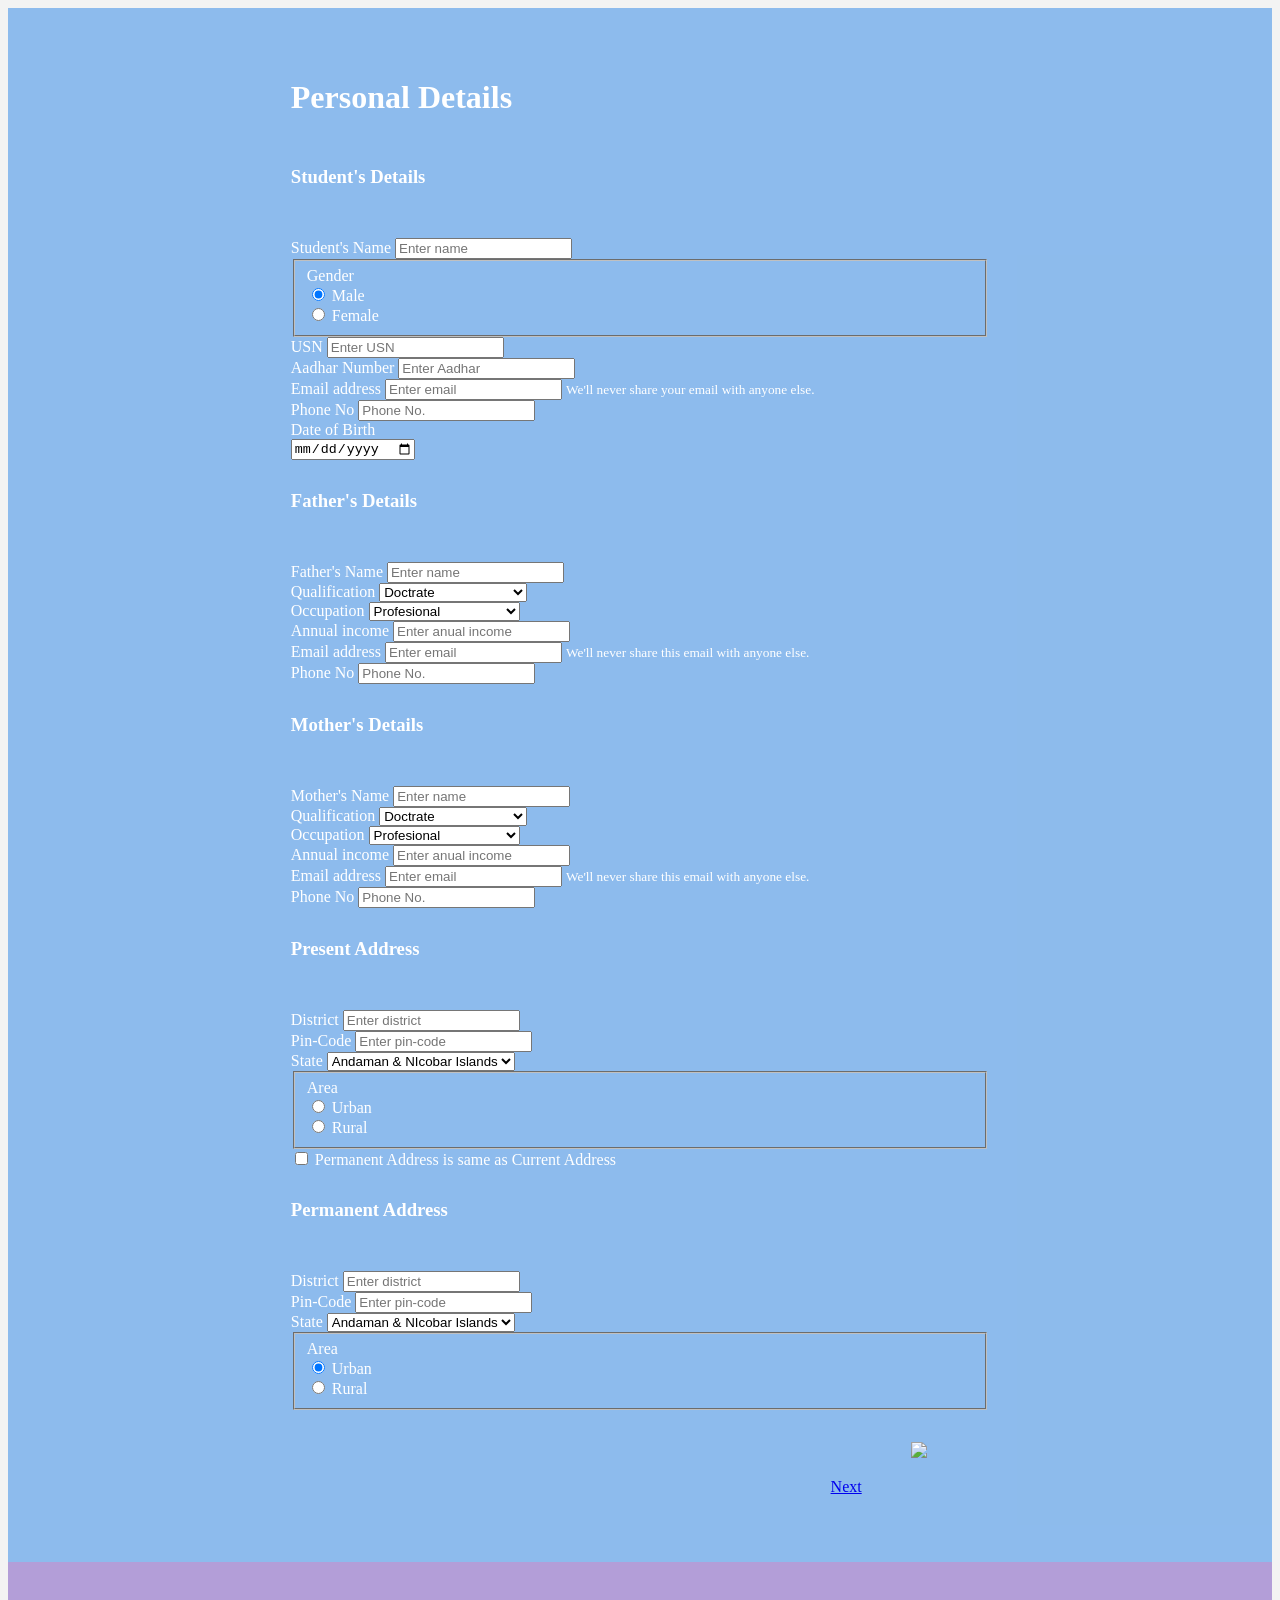
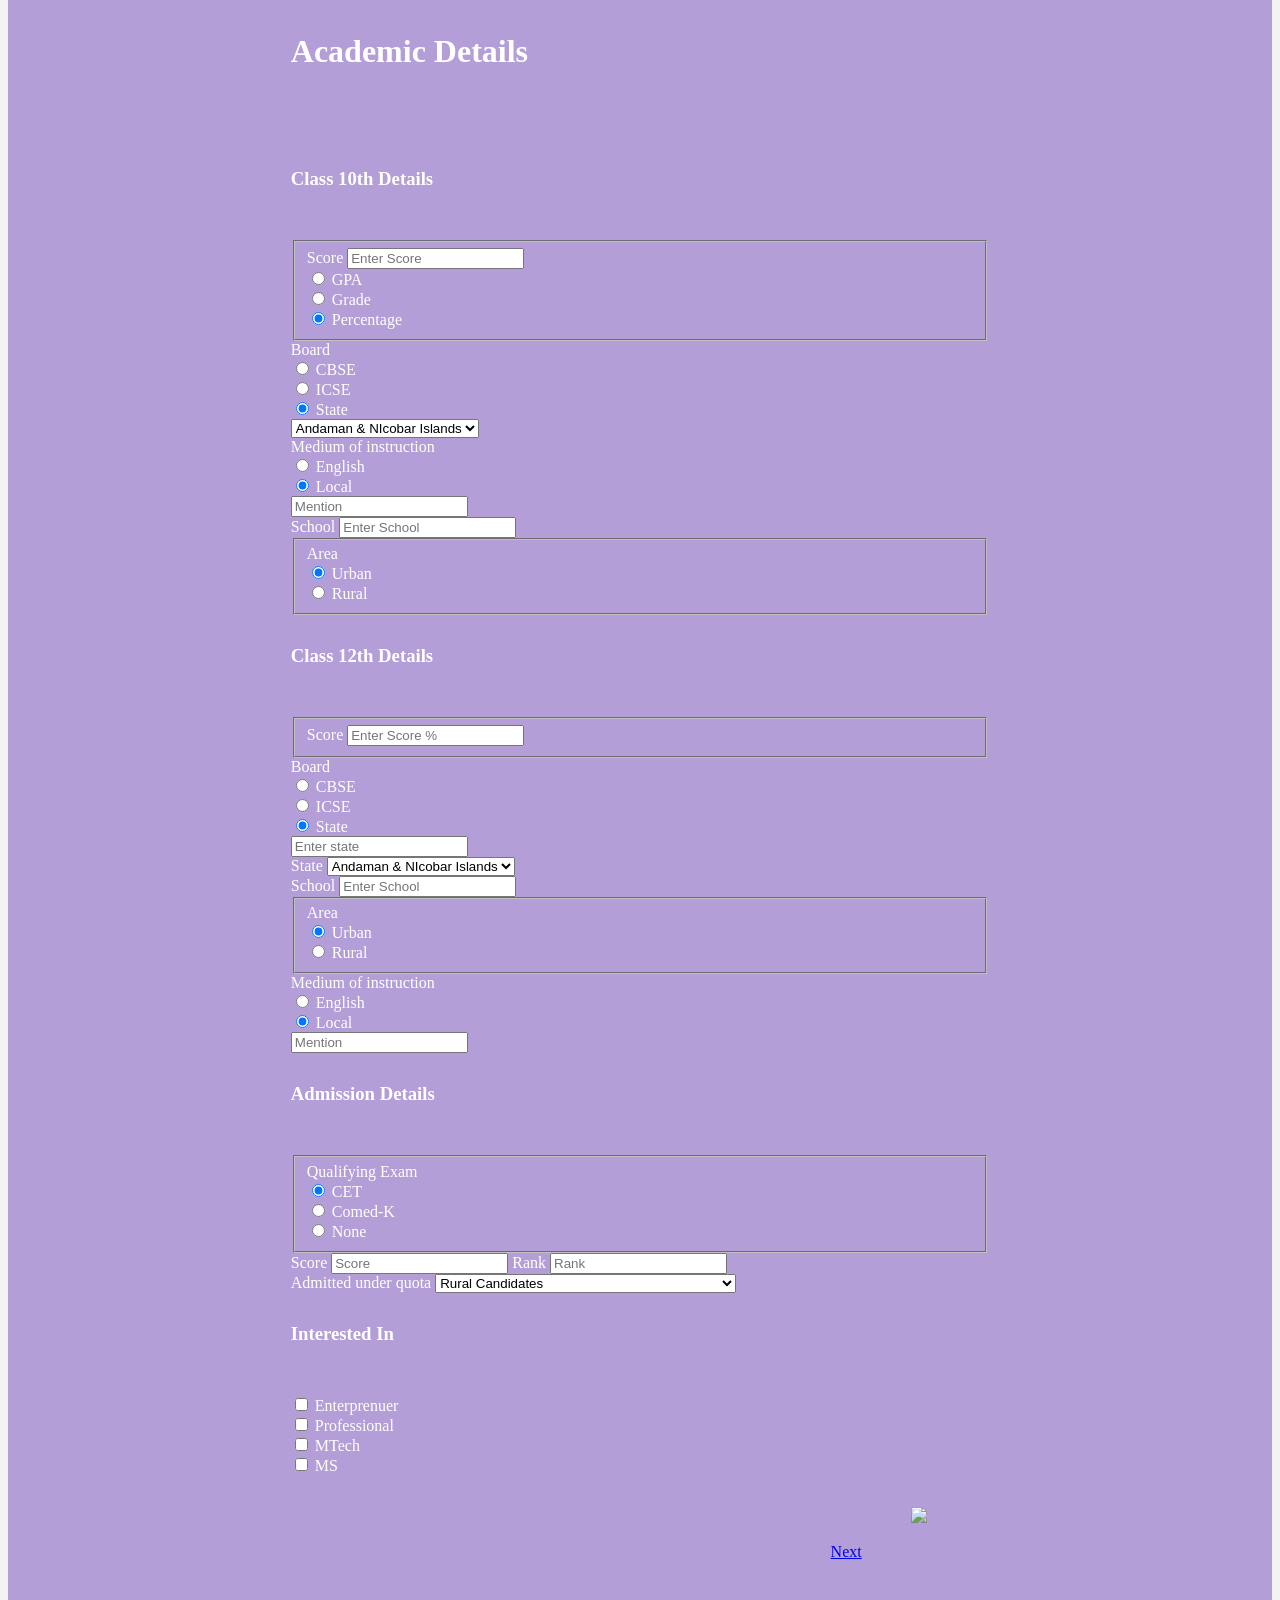
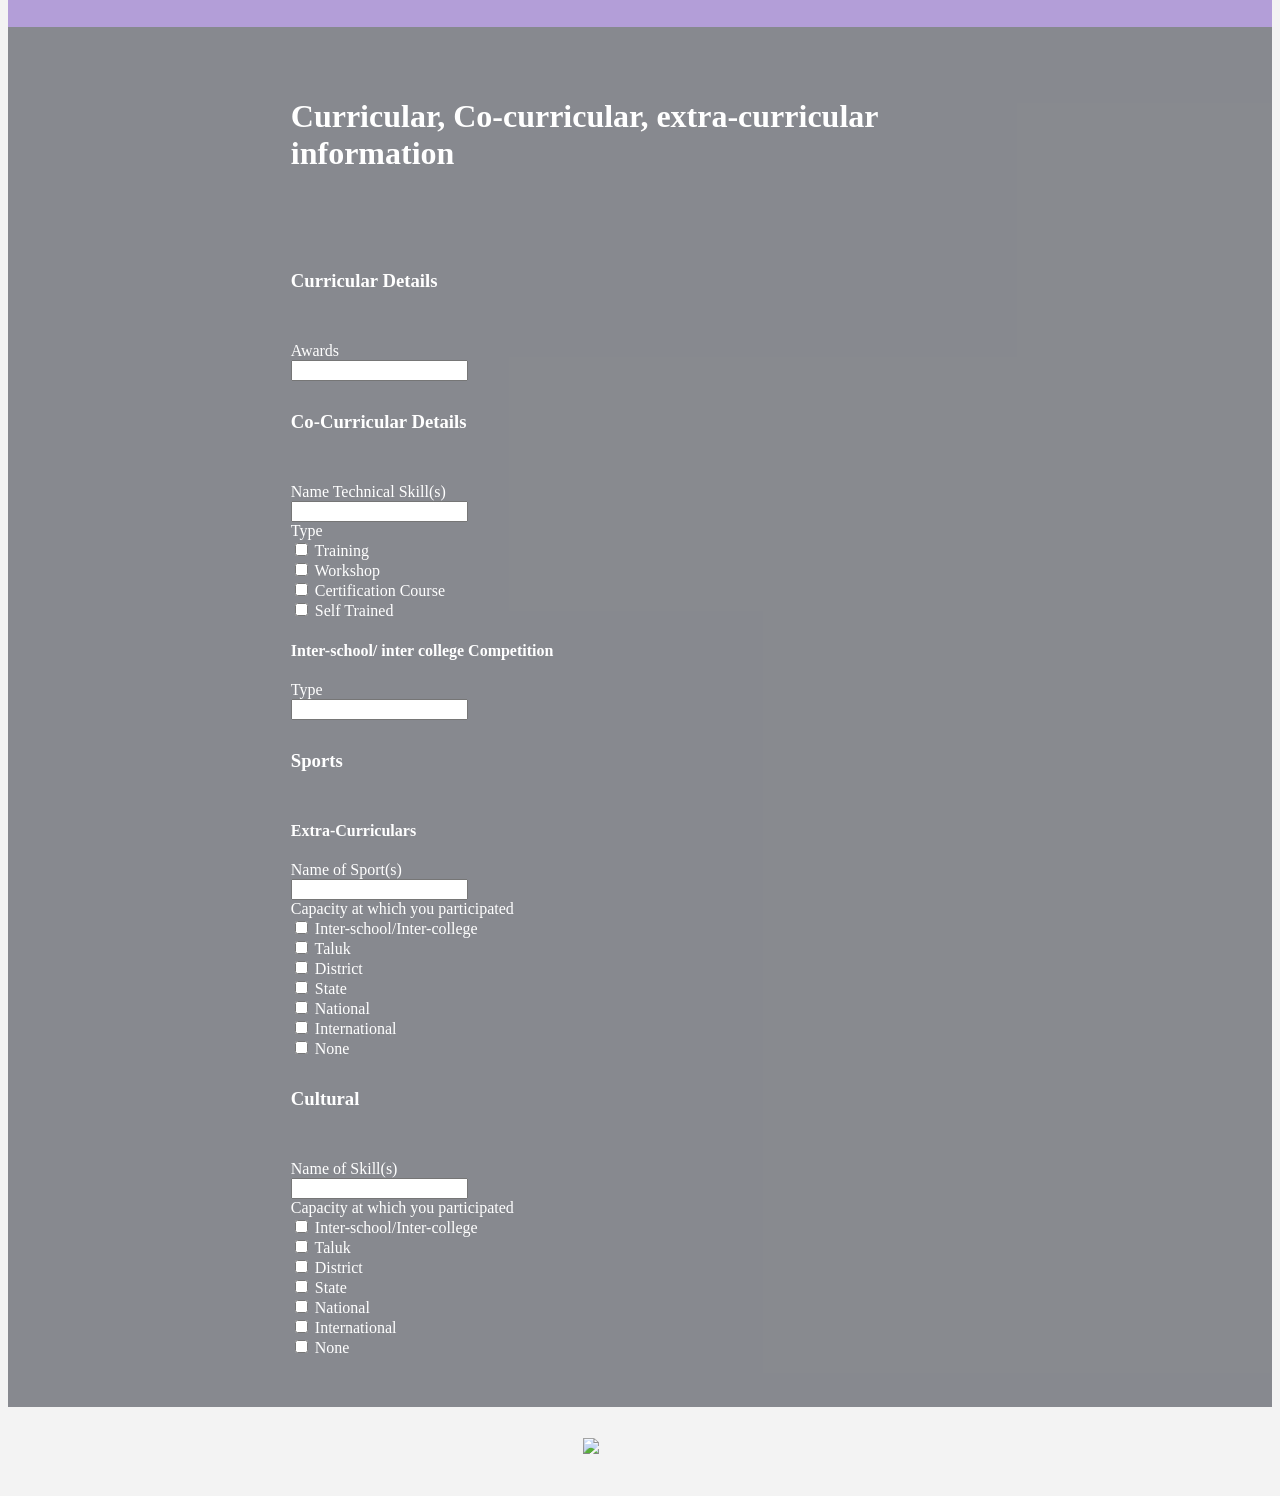
==== index1.html @ 645a8cfb "added the permanent address section" ====
<!DOCTYPE html>
<html lang="en">
<head>
  <title>ROSAT</title>
  <meta charset="utf-8">
  <meta name="viewport" content="width=device-width, initial-scale=1">

  <link rel="stylesheet" href="css/style1.css">
  <!--<link rel="stylesheet" href="https://maxcdn.bootstrapcdn.com/bootstrap/3.3.7/css/bootstrap.min.css">-->

  <script src="js/jquery-2.1.4.min.js"></script>

  <script src="bootstrap/css/bootstrap.min.css"></script>
  <script src="bootstrap/css/bootstrap-theme.min.css"></script>
  <script src="bootstrap/js/bootstrap.min.js"></script>
  <script src="js/script1.js"></script>

  <style>
    .carousel-inner > .item > img,
    .carousel-inner > .item > a > img {
      width: 70%;
      margin: auto;
    }
  </style>
</head>
<body>
    <form>
      <div id="myCarousel" class="carousel slide" data-ride="carousel" data-interval="false">
        <!-- Wrapper for slides -->
          <div class="carousel-inner" role="listbox">
            <div class="item active">
              <div id="section1" class="container-fluid ">
                <!-- This is section 1
            !!!!!!!!!!!!!!!!!!!
            !!!!!!!!!!!!!!!!!!
            -->
                <!-- div container 1
              !!!!!!!!!!!!!!!!!!!
              !!!!!!!!!!!!!!!!!!
              Student's Details-->
                <div class="container1 container-fluid ">
                  <h1>Personal Details</h1>
                  <h3>Student's Details</h3>
                  <div class="form-group">
                    <label for="text-input">Student's Name</label>
                    <input type="text" class="form-control" placeholder="Enter name" required>
                  </div>
                  <fieldset class="form-group">
                    <label>Gender</label>
                    <div class="form-check">
                      <label class="form-check-label">
                        <input type="radio" name="optionsRadios1" value="option1" checked >
                        Male
                      </label>
                    </div>
                    <div class="form-check">
                      <label class="form-check-label">
                        <input type="radio" name="optionsRadios1" value="option2">
                        Female
                      </label>
                    </div>
                  </fieldset>
                  <div class="form-group">
                    <label for="usn-input">USN</label>
                    <input type="text" class="form-control" placeholder="Enter USN"  required>
                  </div>
                  <div class="form-group">
                    <label for="aadhaar-input">Aadhar Number</label>
                    <input type="text" class="form-control" placeholder="Enter Aadhar">
                  </div>
                  <div class="form-group">
                    <label for="InputEmail1">Email address</label>
                    <input type="email" class="form-control"  placeholder="Enter email" required>
                    <small id="emailHelp" class="form-text text-muted">We'll never share your email with anyone else.</small>
                  </div>
                  <div class="form-group">
                    <label for="phone-input">Phone No</label>
                    <input type="tel" class="form-control" placeholder="Phone No." required>
                  </div>
                  <div class="form-group">
                    <label for="date-input" class="col-form-label">Date of Birth</label>
                    <div class="col-10 date">
                      <input class="form-control" type="date" placeholder ="yyyy-mm-dd" required>
                    </div>
                  </div>
                </div>
                <!-- div container 2
              !!!!!!!!!!!!!!!!!!!
              !!!!!!!!!!!!!!!!!!
              Father's Details-->
                <div class="container2 container-fluid">
                  <h3>Father's Details</h3>
                  <div class="form-group">
                    <label for="text-input">Father's Name</label>
                    <input type="text" class="form-control" placeholder="Enter name" required>
                  </div>
                  <div class="form-group">
                    <label for="Select1">Qualification</label>
                    <select class="form-control" >
                      <option>Doctrate</option>
                      <option>PG</option>
                      <option>UG</option>
                      <option>Higher Secondary</option>
                      <option>Diploma</option>
                      <option>Matriculation</option>
                      <option>Below Matriculation</option>
                      <option>No Formal Education</option>
                    </select>
                  </div>
                  <div class="form-group">
                    <label for="Select1">Occupation</label>
                    <select class="form-control" >
                      <option>Profesional</option>
                      <option>Business</option>
                      <option>Government Services</option>
                      <option>No Employement</option>
                    </select>
                  </div>
                  <div class="form-group">
                    <label for="text-input">Annual income</label>
                    <input type="text" class="form-control"  placeholder="Enter anual income" required>
                  </div>
                  <div class="form-group">
                    <label for="InputEmail1">Email address</label>
                    <input type="email" class="form-control"  placeholder="Enter email">
                    <small  class="form-text text-muted">We'll never share this email with anyone else.</small>
                  </div>
                  <div class="form-group">
                    <label for="phone-input">Phone No</label>
                    <input type="tel" class="form-control" placeholder="Phone No." required>
                  </div>
                </div>
              <!-- div container 3
            !!!!!!!!!!!!!!!!!!!
            !!!!!!!!!!!!!!!!!!
             Mother's Details-->
             <div class="container3 container-fluid">
                  <h3>Mother's Details</h3>
                  <div class="form-group">
                    <label for="text-input">Mother's Name</label>
                    <input type="text" class="form-control" placeholder="Enter name" required>
                  </div>
                  <div class="form-group">
                    <label for="Select1">Qualification</label>
                    <select class="form-control" >
                      <option>Doctrate</option>
                      <option>PG</option>
                      <option>UG</option>
                      <option>Higher Secondary</option>
                      <option>Diploma</option>
                      <option>Matriculation</option>
                      <option>Below Matriculation</option>
                      <option>No Formal Education</option>
                    </select>
                  </div>
                  <div class="form-group">
                    <label for="Select1">Occupation</label>
                    <select class="form-control" >
                      <option>Profesional</option>
                      <option>Business</option>
                      <option>Government Services</option>
                      <option>Home Maker</option>
                    </select>
                  </div>
                  <div class="form-group">
                    <label for="text-input">Annual income</label>
                    <input type="text" class="form-control"  placeholder="Enter anual income">
                  </div>
                  <div class="form-group">
                    <label for="InputEmail1">Email address</label>
                    <input type="email" class="form-control"  placeholder="Enter email">
                    <small id="emailHelp" class="form-text text-muted">We'll never share this email with anyone else.</small>
                  </div>
                  <div class="form-group">
                    <label for="phone-input">Phone No</label>
                    <input type="tel" class="form-control" placeholder="Phone No.">
                  </div>
                </div>
              <!-- div container 4
              !!!!!!!!!!!!!!!!!!!
              !!!!!!!!!!!!!!!!!!
               Address Details-->
               <!-- TODO:add permanent address  shit-->
                <div class="container4 container-fluid">
                  <h3>Present Address</h3>
                  <div class="form-group">
                    <label for="text-input">District</label>
                    <input type="text" class="form-control" placeholder="Enter district" required>
                  </div>
                  <div class="form-group">
                    <label for="text-input">Pin-Code</label>
                    <input type="text" class="form-control"  placeholder="Enter pin-code" required>
                  </div>
                  <div class="form-group">
                    <label for="Select1">State</label>
                    <select class="form-control" >
                      <option>Andaman & NIcobar Islands</option>
                      <option>Andhra Pradesh</option>
                      <option>Arunachal Pradesh</option>
                      <option>Assam</option>
                      <option>Bihar</option>
                      <option>Chandigarh</option>
                      <option>Chattisgarh</option>
                      <option>Dadra And Nagar Haveli</option>
                      <option>Daman and Diu</option>
                      <option>New Delhi</option>
                      <option>Goa</option>
                      <option>Gujarat</option>
                      <option>Haryana</option>
                      <option>Himachal Pradesh</option>
                      <option>Jammu & Kashmir</option>
                      <option>Jharkhand</option>
                      <option>Krnataka</option>
                      <option>Kerela</option>
                      <option>Lakshadweep</option>
                      <option>Madhya Pradesh</option>
                      <option>Maharashtra</option>
                      <option>Manipur</option>
                      <option>Meghalaya</option>
                      <option>Mizoram</option>
                      <option>Nagaland</option>
                      <option>Odisha</option>
                      <option>Puducherry</option>
                      <option>Punjab</option>
                      <option>Rajasthan</option>
                      <option>Sikkim</option>
                      <option>Tamil Nadu</option>
                      <option>Telangana</option>
                      <option>Tripura</option>
                      <option>Uttar Pradesh</option>
                      <option>Uttarakhand</option>
                      <option>West Bengal</option>
                    </select>
                  </div>
                  <fieldset class="form-group">
                    <label>Area</label>
                    <div class="form-check">
                      <label class="form-check-label">
                        <input type="radio" name="optionsRadios2" value="option1" checked>
                        Urban
                      </label>
                    </div>
                    <div class="form-check">
                      <label class="form-check-label">
                        <input type="radio" name="optionsRadios2" value="option2">
                        Rural
                      </label>
                    </div>
                  </fieldset>
                  <label class="form-check-label">
                    <input id="permanentAddrCheck"  type="checkbox" >
                    Permanent Address is same as Current Address
                  </label>
                    <div id="permanent-address-wrap">
                      <h3>Permanent Address</h3>
                      <div class="form-group">
                        <label for="text-input">District</label>
                        <input type="text" class="form-control" placeholder="Enter district" required>
                      </div>
                      <div class="form-group">
                        <label for="text-input">Pin-Code</label>
                        <input type="text" class="form-control"  placeholder="Enter pin-code" required>
                      </div>
                    <div class="form-group">
                      <label for="Select1">State</label>
                      <select class="form-control" >
                        <option>Andaman & NIcobar Islands</option>
                        <option>Andhra Pradesh</option>
                        <option>Arunachal Pradesh</option>
                        <option>Assam</option>
                        <option>Bihar</option>
                        <option>Chandigarh</option>
                        <option>Chattisgarh</option>
                        <option>Dadra And Nagar Haveli</option>
                        <option>Daman and Diu</option>
                        <option>New Delhi</option>
                        <option>Goa</option>
                        <option>Gujarat</option>
                        <option>Haryana</option>
                        <option>Himachal Pradesh</option>
                        <option>Jammu & Kashmir</option>
                        <option>Jharkhand</option>
                        <option>Krnataka</option>
                        <option>Kerela</option>
                        <option>Lakshadweep</option>
                        <option>Madhya Pradesh</option>
                        <option>Maharashtra</option>
                        <option>Manipur</option>
                        <option>Meghalaya</option>
                        <option>Mizoram</option>
                        <option>Nagaland</option>
                        <option>Odisha</option>
                        <option>Puducherry</option>
                        <option>Punjab</option>
                        <option>Rajasthan</option>
                        <option>Sikkim</option>
                        <option>Tamil Nadu</option>
                        <option>Telangana</option>
                        <option>Tripura</option>
                        <option>Uttar Pradesh</option>
                        <option>Uttarakhand</option>
                        <option>West Bengal</option>
                      </select>
                    </div>
                    <fieldset class="form-group">
                      <label>Area</label>
                      <div class="form-check">
                        <label class="form-check-label">
                          <input type="radio" name="optionsRadios2" value="option1" checked>
                          Urban
                        </label>
                      </div>
                      <div class="form-check">
                        <label class="form-check-label">
                          <input type="radio" name="optionsRadios2" value="option2">
                          Rural
                        </label>
                      </div>
                    </fieldset>
                  </div>
                </div>
                <a href="#myCarousel" role="button" data-slide="next" class="nextButton">
                  <span class="nextButton"><img src="images/next.png"></span>
                  <span class="sr-only">Next</span>
              </a>
              </div>
            </div>

            <div class="item">
              <div id="section2" class="container-fluid">
                <!-- div container 6
            !!!!!!!!!!!!!!!!!!!!!!!!!!!!
            !!!!!!!!!!!!!!!!!!!!!!!!!
            Class 10th details-->
                <div class="container6 container-fluid">
                  <h1>Academic Details</h1>
                  <br>
                  <h3>Class 10th Details</h3>
                  <fieldset class="form-group">
                    <div class="form-check">
                      <label for="text-input">Score</label>
                      <input type="text" class="form-control"  placeholder="Enter Score">
                      <div>
                        <label class="form-check-label">
                          <input type="radio" name="optionsRadios3" value="option1" checked>
                          GPA
                        </label>
                      </div>
                      <div class="form-check">
                        <label class="form-check-label">
                          <input type="radio" name="optionsRadios3" value="option2">
                          Grade
                        </label>
                      </div>
                      <div>
                        <label class="form-check-label">
                          <input type="radio" name="optionsRadios3" value="option1" checked>
                          Percentage
                        </label>
                      </div>
                    </div>
                  </fieldset>
                  <div class="element-radio">
                    <label class="title">Board</label>
                    <div class="column column2">
                      <label>
                        <input type="radio" name="children" value="Yes" onChange="findselected()"/>
                        <span>CBSE</span>
                      </label>
                    </div>
                    <div class="column column2">
                      <label>
                        <input type="radio" name="children" value="Yes" onChange="findselected()"/>
                        <span>ICSE</span>
                      </label>
                    </div>
                    <span class="clearfix"></span>
                  </div>
                  <div class="column column2">
                    <label>
                      <input type="radio"  name="children" value="No" checked="checked" onChange="findselected()"/>
                      <span>State</span>
                      <div class="form-group">
                        <select class="form-control" >
                          <option>Andaman & NIcobar Islands</option>
                          <option>Andhra Pradesh</option>
                          <option>Arunachal Pradesh</option>
                          <option>Assam</option>
                          <option>Bihar</option>
                          <option>Chandigarh</option>
                          <option>Chattisgarh</option>
                          <option>Dadra And Nagar Haveli</option>
                          <option>Daman and Diu</option>
                          <option>New Delhi</option>
                          <option>Goa</option>
                          <option>Gujarat</option>
                          <option>Haryana</option>
                          <option>Himachal Pradesh</option>
                          <option>Jammu & Kashmir</option>
                          <option>Jharkhand</option>
                          <option>Krnataka</option>
                          <option>Kerela</option>
                          <option>Lakshadweep</option>
                          <option>Madhya Pradesh</option>
                          <option>Maharashtra</option>
                          <option>Manipur</option>
                          <option>Meghalaya</option>
                          <option>Mizoram</option>
                          <option>Nagaland</option>
                          <option>Odisha</option>
                          <option>Puducherry</option>
                          <option>Punjab</option>
                          <option>Rajasthan</option>
                          <option>Sikkim</option>
                          <option>Tamil Nadu</option>
                          <option>Telangana</option>
                          <option>Tripura</option>
                          <option>Uttar Pradesh</option>
                          <option>Uttarakhand</option>
                          <option>West Bengal</option>
                        </select>
                      </div>
                    </label>
                  </div>

                  <div class="element-radio">
                    <label class="title">Medium of instruction</label>
                    <div class="column column11">
                      <label>
                        <input type="radio" name="childrenc" value="Yes" onChange="findselectedc()"/>
                        <span>English</span>
                      </label>
                    </div>
                    <div class="column column12">
                      <label>
                        <input type="radio"  name="childrenc" value="No" checked="checked" onChange="findselectedc()"/>
                        <span>Local</span>
                        <div class="form-group">
                          <input type="text" id="inputtextc" class="form-control"  placeholder="Mention">
                        </div>
                      </label>
                    </div>
                    <span class="clearfix"></span>
                  </div>
                  <div class="form-check">
                    <label for="text-input">School</label>
                    <input type="text" class="form-control"  placeholder="Enter School" required>
                  </div>
                  <fieldset class="form-group">
                    <label>Area</label>
                    <div class="form-check">
                      <label class="form-check-label">
                        <input type="radio" name="optionsRadios4" value="option1" checked>
                        Urban
                      </label>
                    </div>
                    <div class="form-check">
                      <label class="form-check-label">
                        <input type="radio" name="optionsRadios4" value="option2">
                        Rural
                      </label>
                    </div>
                  </fieldset>
                </div>
                <!-- div container 7
                !!!!!!!!!!!!!!!!!!!!!!!!!!!!
                !!!!!!!!!!!!!!!!!!!!!!!!!
                Class 12th details-->
                <div class="container7 container-fluid">
                  <h3>Class 12th Details</h3>
                  <fieldset class="form-group">
                    <div class="form-check">
                      <label for="text-input">Score</label>
                      <input type="text" class="form-control"  placeholder="Enter Score %" required>
                    </div>
                  </fieldset>
                  <div class="element-radio">
                    <label class="title">Board</label>
                    <div class="column column2">
                      <label>
                        <input type="radio" name="childreng" value="Yes" onChange="findselectedg()"/>
                        <span>CBSE</span>
                      </label>
                    </div>
                    <div class="column column2">
                      <label>
                        <input type="radio" name="childreng" value="Yes" onChange="findselectedg()"/>
                        <span>ICSE</span>
                      </label>
                    </div>
                    <span class="clearfix"></span>
                    <div class="column column2">
                      <label>
                        <input type="radio"  name="childreng" value="No" checked="checked" onChange="findselectedg()"/>
                        <span>State</span>
                        <div class="form-group">
                          <input type="text" id="inputtextg" class="form-control"  placeholder="Enter state">
                        </div>
                      </label>
                    </div>
                    <span class="clearfix"></span>
                  </div>
                  <div class="form-group">
                    <label for="Select1">State</label>
                    <select class="form-control" >
                      <option>Andaman & NIcobar Islands</option>
                      <option>Andhra Pradesh</option>
                      <option>Arunachal Pradesh</option>
                      <option>Assam</option>
                      <option>Bihar</option>
                      <option>Chandigarh</option>
                      <option>Chattisgarh</option>
                      <option>Dadra And Nagar Haveli</option>
                      <option>Daman and Diu</option>
                      <option>New Delhi</option>
                      <option>Goa</option>
                      <option>Gujarat</option>
                      <option>Haryana</option>
                      <option>Himachal Pradesh</option>
                      <option>Jammu & Kashmir</option>
                      <option>Jharkhand</option>
                      <option>Krnataka</option>
                      <option>Kerela</option>
                      <option>Lakshadweep</option>
                      <option>Madhya Pradesh</option>
                      <option>Maharashtra</option>
                      <option>Manipur</option>
                      <option>Meghalaya</option>
                      <option>Mizoram</option>
                      <option>Nagaland</option>
                      <option>Odisha</option>
                      <option>Puducherry</option>
                      <option>Punjab</option>
                      <option>Rajasthan</option>
                      <option>Sikkim</option>
                      <option>Tamil Nadu</option>
                      <option>Telangana</option>
                      <option>Tripura</option>
                      <option>Uttar Pradesh</option>
                      <option>Uttarakhand</option>
                      <option>West Bengal</option>
                    </select>
                  </div>
                  <div class="form-check">
                    <label for="text-input">School</label>
                    <input type="text" class="form-control"  placeholder="Enter School" required>
                  </div>
                  <div class="area2">
                    <fieldset class="form-group">
                      <label>Area</label>
                      <div class="form-check">
                        <label class="form-check-label">
                          <input type="radio" name="optionsRadio5" value="option1" checked>
                          Urban
                        </label>
                      </div>
                      <div class="form-check">
                        <label class="form-check-label">
                          <input type="radio" name="optionsRadio5" value="option2">
                          Rural
                        </label>
                      </div>
                    </fieldset>
                  </div>
                  <div class="element-radio">
                    <label class="title">Medium of instruction</label>
                    <div class="column column11">
                      <label>
                        <input type="radio" name="childrena" value="Yes" onChange="findselecteda()"/>
                        <span>English</span>
                      </label>
                    </div>
                    <div class="column column12">
                      <label>
                        <input type="radio"  name="childrena" value="No" checked="checked" onChange="findselecteda()"/>
                        <span>Local</span>
                        <div class="form-group">
                          <input type="text" id="inputtexta" class="form-control"  placeholder="Mention">
                        </div>
                      </label>
                    </div>
                    <span class="clearfix"></span>
                  </div>
                </div>
              <!-- div container 8
                !!!!!!!!!!!!!!!!!!!!!!!!!!!!
                !!!!!!!!!!!!!!!!!!!!!!!!!
                Class Amission details-->
                <div class="container8 container-fluid">
                  <h3>Admission Details</h3>
                  <div class="exam">
                    <fieldset class="form-group">
                      <label>Qualifying Exam</label>
                      <div class="form-check">
                        <label class="form-check-label">
                          <input type="radio" name="optionsRadios6" value="option1" checked>
                          CET
                        </label>
                      </div>
                      <div class="form-check">
                        <label class="form-check-label">
                          <input type="radio" name="optionsRadios6" value="option2">
                          Comed-K
                        </label>
                      </div>
                      <div class="form-check">
                        <label class="form-check-label">
                          <input type="radio" name="optionsRadios6" value="option3" required>
                          None
                        </label>
                      </div>
                    </fieldset>
                  </div>
                  <div class="form-group">
                    <label for="text-input">Score</label>
                    <input type="text" class="form-control"  placeholder="Score" required>
                    <label for="text-input">Rank</label>
                    <input type="text" class="form-control"  placeholder="Rank" required>
                  </div>
                  <div class="form-group">
                    <label for="Select1">Admitted under quota</label>
                    <select class="form-control" >
                      <option>Rural Candidates</option>
                      <option>Kannada Medium</option>
                      <option>Jammu and Kashmir Migrants</option>
                      <option>OBC/SC/ST under category - 1, 2A, 2B, 3A, 3B</option>
                      <option>Defence Personnel of Karnataka Origin</option>
                      <option>Sports Special Category</option>
                      <option>Scouts and Guides</option>
                      <option>NCC Category</option>
                      <option>Supernumerary Category</option>
                    </select>
                  </div>
                </div>
                <!-- div container 13
                !!!!!!!!!!!!!!!!!!!!!!!!!!!!
                !!!!!!!!!!!!!!!!!!!!!!!!!
                Interest details-->
                <div class="container13 container-fluid">
                  <h3>Interested In</h3>
                  <div class="element-checkbox">
                    <label class="title"></label>
                    <div class="column column11">
                      <label>
                        <input type="checkbox"  value="" onChange="findselectedd()"/>
                        <span>Enterprenuer</span>
                      </label>
                    </div>
                    <div class="column column11">
                      <label>
                        <input type="checkbox"  value="" onChange="findselectedd()"/>
                        <span>Professional</span>
                      </label>
                    </div>
                    <div class="column column11">
                      <label>
                        <input type="checkbox"  value="" onChange="findselectedd()"/>
                        <span>MTech</span>
                      </label>
                    </div>
                    <div class="column column11">
                      <label>
                        <input type="checkbox"  value="" onChange="findselectedd()"/>
                        <span>MS</span>
                      </label>
                    </div>
                    <span class="clearfix"></span>
                  </div>
                </div>
              <a href="#myCarousel" role="button" data-slide="next" class="nextButton">
                <span class="nextButton"><img src="images/next.png"></span>
                <span class="sr-only">Next</span>
              </a>
            </div>
          </div>

            <div class="item ">
              <div id="section3" class="container-fluid">
                <!-- div container 9
              !!!!!!!!!!!!!!!!!!!!!!!!!!!!
              !!!!!!!!!!!!!!!!!!!!!!!!!
              Curricular details-->
                <div class="container9 container-fluid">
                  <h1>Curricular, Co-curricular, extra-curricular information</h1>
                  <br>
                  <h3>Curricular Details</h3>
                  <label>Awards</label>
                  <br>
                  <input class="dropdown" list="curr" name="curr" />
                  <datalist id="curr">
                    <option value="None">
                    <option value="Best Student">
                    <option value="School Captain">
                    <option value="House/Club Captain">
                    <option value="Certificate of Merit">
                    <option value="Full Attendance">
                    <option value="International Mathematics Olympiad (IMO)">
                    <option value="International Physics Olympiad (IPhO)">
                    <option value="International Chemistry Olympiad (IChO)">
                    <option value="International Biology Olympiad (IBO)">
                    <option value="International Informatics Olympiad(IOI)">
                    <option value="NTSE">
                  </datalist>
                  <!-- <div class="form-group">
                        <label for="InputFile">Attach file</label>
                        <input type="file" class="form-control-file" id="exampleInputFile" aria-describedby="fileHelp">
                        <small id="fileHelp" class="form-text text-muted">Attach certificates here</small>
                      </div>-->
                </div>

                <!-- div container 10
                !!!!!!!!!!!!!!!!!!!!!!!!!!!!
git ad                Co-Curricular details-->
                <div class="container10 container-fluid">
                  <h3>Co-Curricular Details</h3>
                    <div class="form-group">
                      <label for="text-input">Name Technical Skill(s)</label>
                      <div class="area">
                        <input class="dropdown" list="skills" name="skills" />
                        <datalist id="skills">
                          <option value="None">
                          <option value="Analytics">
                          <option value="Analytical">
                          <option value="Applications">
                          <option value="Application Development">
                          <option value="Big Data">
                          <option value="Business Analytics">
                          <option value="Business Intelligence">
                          <option value="Business Process Modeling">
                          <option value="Cloud Computing">
                          <option value="Code">
                          <option value="Coding">
                          <option value="Computer">
                          <option value="Communication">
                          <option value="Content Strategy">
                          <option value="Content Management">
                          <option value="Configuration">
                          <option value="Critical Thinking">
                          <option value="Customer Support">
                          <option value="Database">
                          <option value="Data Analysis">
                          <option value="Data Analytics">
                          <option value="Data Intelligence">
                          <option value="Data Mining">
                          <option value="Data Science">
                          <option value="Data Strategy">
                          <option value="Data Storage">
                          <option value="Database Administration">
                          <option value="Design">
                          <option value="Desktop Support">
                          <option value="Developer">
                          <option value="Development">
                          <option value="Documentation">
                          <option value="Emerging Technologies">
                          <option value="File Systems">
                          <option value="Flexibility">
                          <option value="Hardware">
                          <option value="Help Desk">
                          <option value="Implementation">
                          <option value="Internet">
                          <option value="Information Systems">
                          <option value="Installation">
                          <option value="Integrated Technologies">
                          <option value="IT Manager">
                          <option value="IT Optimization">
                          <option value="IT Security">
                          <option value="IT Soft Skills">
                          <option value="IT Solutions">
                          <option value="IT Support">
                          <option value="Languages">
                          <option value="Logical Thinking">
                          <option value="Leadership">
                          <option value="Linux">
                          <option value="Management">
                          <option value="Messaging">
                          <option value="Methodology">
                          <option value="Metrics">
                          <option value="Microsoft Office">
                          <option value="Mobile Applications">
                          <option value="Motivation">
                          <option value="Networks">
                          <option value="Network Operations">
                          <option value="Networking">
                          <option value="Operating Systems">
                          <option value="Operations">
                          <option value="Organization">
                          <option value="Presentation">
                          <option value="Programming">
                          <option value="Problem Solving">
                          <option value="Product Development">
                          <option value="Product Support">
                          <option value="Product Management">
                          <option value="Product Training">
                          <option value="Project Management">
                          <option value="Repairs">
                          <option value="Reporting">
                          <option value="Search Engine Optimization (SEO)">
                          <option value="Security">
                          <option value="Servers">
                          <option value="Software">
                          <option value="Software Development">
                          <option value="Software Engineering">
                          <option value="Software Quality Assurance (QA)">
                          <option value="Storage">
                          <option value="Support">
                          <option value="Systems Software">
                          <option value="Team Building">
                          <option value="Team Oriented">
                          <option value="Teamwork">
                          <option value="Tech Skills Listed by Job">
                          <option value="Tech Support">
                          <option value="Technical">
                          <option value="Technology">
                          <option value="Technical Services">
                          <option value="Tech Skills Listed by Job">
                          <option value="Technical Support">
                          <option value="Technical Writing">
                          <option value="Testing">
                          <option value="Tools">
                          <option value="Time Management">
                          <option value="Technical Writing">
                          <option value="Training">
                          <option value="Troubleshooting">
                          <option value="UI / UX">
                          <option value="User Experience Design">
                          <option value="Virtualization">
                          <option value="Web">
                          <option value="Web Development">
                          <option value="Web Design">
                        </datalist>

                      </div>
                    </div>
                    <div class="element-checkbox">
                      <label class="title">Type</label>
                      <div class="column column11">
                        <label>
                          <input type="checkbox" />
                          <span>Training</span>
                        </label>
                      </div>
                      <div class="column column11">
                        <label>
                          <input type="checkbox" />
                          <span>Workshop</span>
                        </label>
                      </div>
                      <div class="column column11">
                        <label>
                          <input type="checkbox" />
                          <span>Certification Course</span>
                        </label>
                      </div>
                      <div class="column column11">
                        <label>
                          <input type="checkbox" />
                          <span>Self Trained</span>
                        </label>
                      </div>
                      <span class="clearfix"></span>
                    </div>
                    <div class="form-group">
                      <h4>Inter-school/ inter college Competition</h4>
                      <label class="title">Type</label>
                      <div class="area2">
                        <input class="dropdown" list="comp" name="comp" />
                        <datalist id="comp">
                          <option value="Technical/Science Quiz">
                          <option value=" Debate">
                          <option value="Group discussion">
                          <option value="Essay writing">
                          <option value="Paper presentation">
                          <option value="Science projects">
                          <option value="None">
                        </datalist>
                      </div>
                    </div>
                </div>
                <!-- div container 11
                !!!!!!!!!!!!!!!!!!!!!!!!!!!!
                !!!!!!!!!!!!!!!!!!!!!!!!!
                Extra-Curricular details-->
                <div class="container11 container-fluid">
                  <h3>Sports</h3>
                  <h4>Extra-Curriculars</h4>
                    <div class="form-group">
                      <label>
                        <span>Name of Sport(s)</span>
                      </label>
                      <div class="area3">
                        <input class="dropdown" list="sports" name="sport" />
                        <datalist id="sports">
                          <option value="Archery">
                          <option value="Athletics">
                          <option value="Baseball">
                          <option value="Basketball">
                          <option value="Boxing">
                          <option value="Cricket">
                          <option value="Cycling">
                          <option value="Darts">
                          <option value="Football">
                          <option value="Gymnastics">
                          <option value="Hockey">
                          <option value="Judo">
                          <option value="Swimming">
                          <option value="Table tennis">
                          <option value="Tennis">
                          <option value="Vollyball">
                          <option value="Weightlifting">
                          <option value="Wrestling">
                          <option value="None">

                        </datalist>
                      </div>
                    </div>
                    <div class="capacity">
                      <label class="title">Capacity at which you participated</label>
                      <div class="column column11">
                        <label>
                          <input type="checkbox"/>
                          <span>Inter-school/Inter-college</span>
                        </label>
                      </div>
                      <div class="column column11">
                        <label>
                          <input type="checkbox"/>
                          <span>Taluk</span>
                        </label>
                      </div>
                      <div class="column column11">
                        <label>
                          <input type="checkbox"/>
                          <span>District</span>
                        </label>
                      </div>
                      <div class="column column11">
                        <label>
                          <input type="checkbox"/>
                          <span>State</span>
                        </label>
                      </div>
                      <div class="column column11">
                        <label>
                          <input type="checkbox" />
                          <span>National</span>
                        </label>
                      </div>
                      <div class="column column11">
                        <label>
                          <input type="checkbox" />
                          <span>International</span>
                        </label>
                      </div>
                      <div class="column column11">
                        <label>
                          <input type="checkbox" />
                          <span>None</span>
                        </label>
                      </div>
                      <span class="clearfix"></span>
                    </div>
                    <!--    <div class="form-group">
                       <label for="InputFile">Attach file</label>
                       <input type="file" class="form-control-file" id="exampleInputFile" aria-describedby="fileHelp">
                       <small id="fileHelp" class="form-text text-muted">Attach certificates here</small>
                     </div>-->
                </div>

                <!-- div container 10
                !!!!!!!!!!!!!!!!!!!!!!!!!!!!
                !!!!!!!!!!!!!!!!!!!!!!!!!
                Extra-Curricular(cultural) details-->

                <div class="container12 container-fluid">
                  <h3>Cultural</h3>
                  <div class="form-group">
                    <label>
                      <span>Name of Skill(s)</span>
                    </label>
                    <div class="area4">
                      <input class="dropdown" list="cult" name="cult" />
                      <datalist id="cult">
                        <option value="Dance">
                        <option value="Singing">
                        <option value="Instrument">
                        <option value="Modelling">
                        <option value="Fashion Designing">
                        <option value="Interior Designing">
                        <option value="Stiching">
                        <option value="Acting">
                        <option value="Directing">
                        <option value="DJ">
                        <option value="Drawing">
                        <option value="Craft">
                        <option value="Painting">
                        <option value="None">
                      </datalist>
                    </div>
                  </div>
                  <div class="capacity">
                    <label class="title">Capacity at which you participated</label>
                    <div class="column column11">
                      <label>
                        <input type="checkbox"/>
                        <span>Inter-school/Inter-college</span>
                      </label>
                    </div>
                    <div class="column column11">
                      <label>
                        <input type="checkbox"/>
                        <span>Taluk</span>
                      </label>
                    </div>
                    <div class="column column11">
                      <label>
                        <input type="checkbox"/>
                        <span>District</span>
                      </label>
                    </div>
                    <div class="column column11">
                      <label>
                        <input type="checkbox"/>
                        <span>State</span>
                      </label>
                    </div>
                    <div class="column column11">
                      <label>
                        <input type="checkbox" />
                        <span>National</span>
                      </label>
                    </div>
                    <div class="column column11">
                      <label>
                        <input type="checkbox" />
                        <span>International</span>
                      </label>
                    </div>
                    <div class="column column11">
                      <label>
                        <input type="checkbox" />
                        <span>None</span>
                      </label>
                    </div>
                    <span class="clearfix"></span>
                  </div>

                  <!--   <div class="form-group">
                        <label>Certification(if any)</label>
                        <label for="InputFile">Attach file</label>
                        <input type="file" class="form-control-file" id="exampleInputFile" aria-describedby="fileHelp">
                        <small id="fileHelp" class="form-text text-muted">Attach certificates here</small>
                      </div>
                    -->
                </div>
              </div>
              <!-- TODO: validation -->
              <button class="submit-button" type="submit">
                <span class="icon" ><img src="images/submit.png"></span>
              </button>
            </div>
            </div>
        </div>
    </form>
</body>
</html>
---- css/style1.css ----
body {
  font-family: 'Slabo 27px', serif;
  background-color: #f3f3f3;
  background-image: url('../images/backg.jpeg');
  background-size: cover;
  background-repeat: no-repeat;

}
#section1 {padding:50px;color: #fff; background-color: rgba(30,126,229,0.48);}
#section2 {padding:50px;color: #fff; background-color:rgba(103, 58, 183, 0.46);;}
#section3 {padding:50px;color: #fff; background-color:  rgba(68, 71, 80, 0.61);}
.container1,.container2,.container3,
.container4,.container5,.container6,
.container7,.container8,.container9,
.container10,.container11,.container12,
.container13{
  margin: 0 auto;
  padding-left: 10px;
  padding-right: 10px;
  width: 60%;
}
#emailhelp{
  color:black;
}
.country{
  color: black;
}
.area{
color: black;
}
.btn{
  text-align: center;
  margin-left: 45%;
  margin-bottom: 50px;
}
h3{
  margin-bottom: 50px;
  margin-top: 30px;
}
h1{
  margin-bottom: 50px;
}
.nextButton{
  display: inline-block;
  padding: 1em;
  margin: 0 1em 0 auto;
  margin-left: 65%;

}
.submit-button{
  border: none;
  background-color: transparent;
  border-radius: 50px;
  margin-top: 30px;
  margin-bottom: 30px;
  max-width: 60%;
  max-height: 60%;
  margin-left: 45%;
}
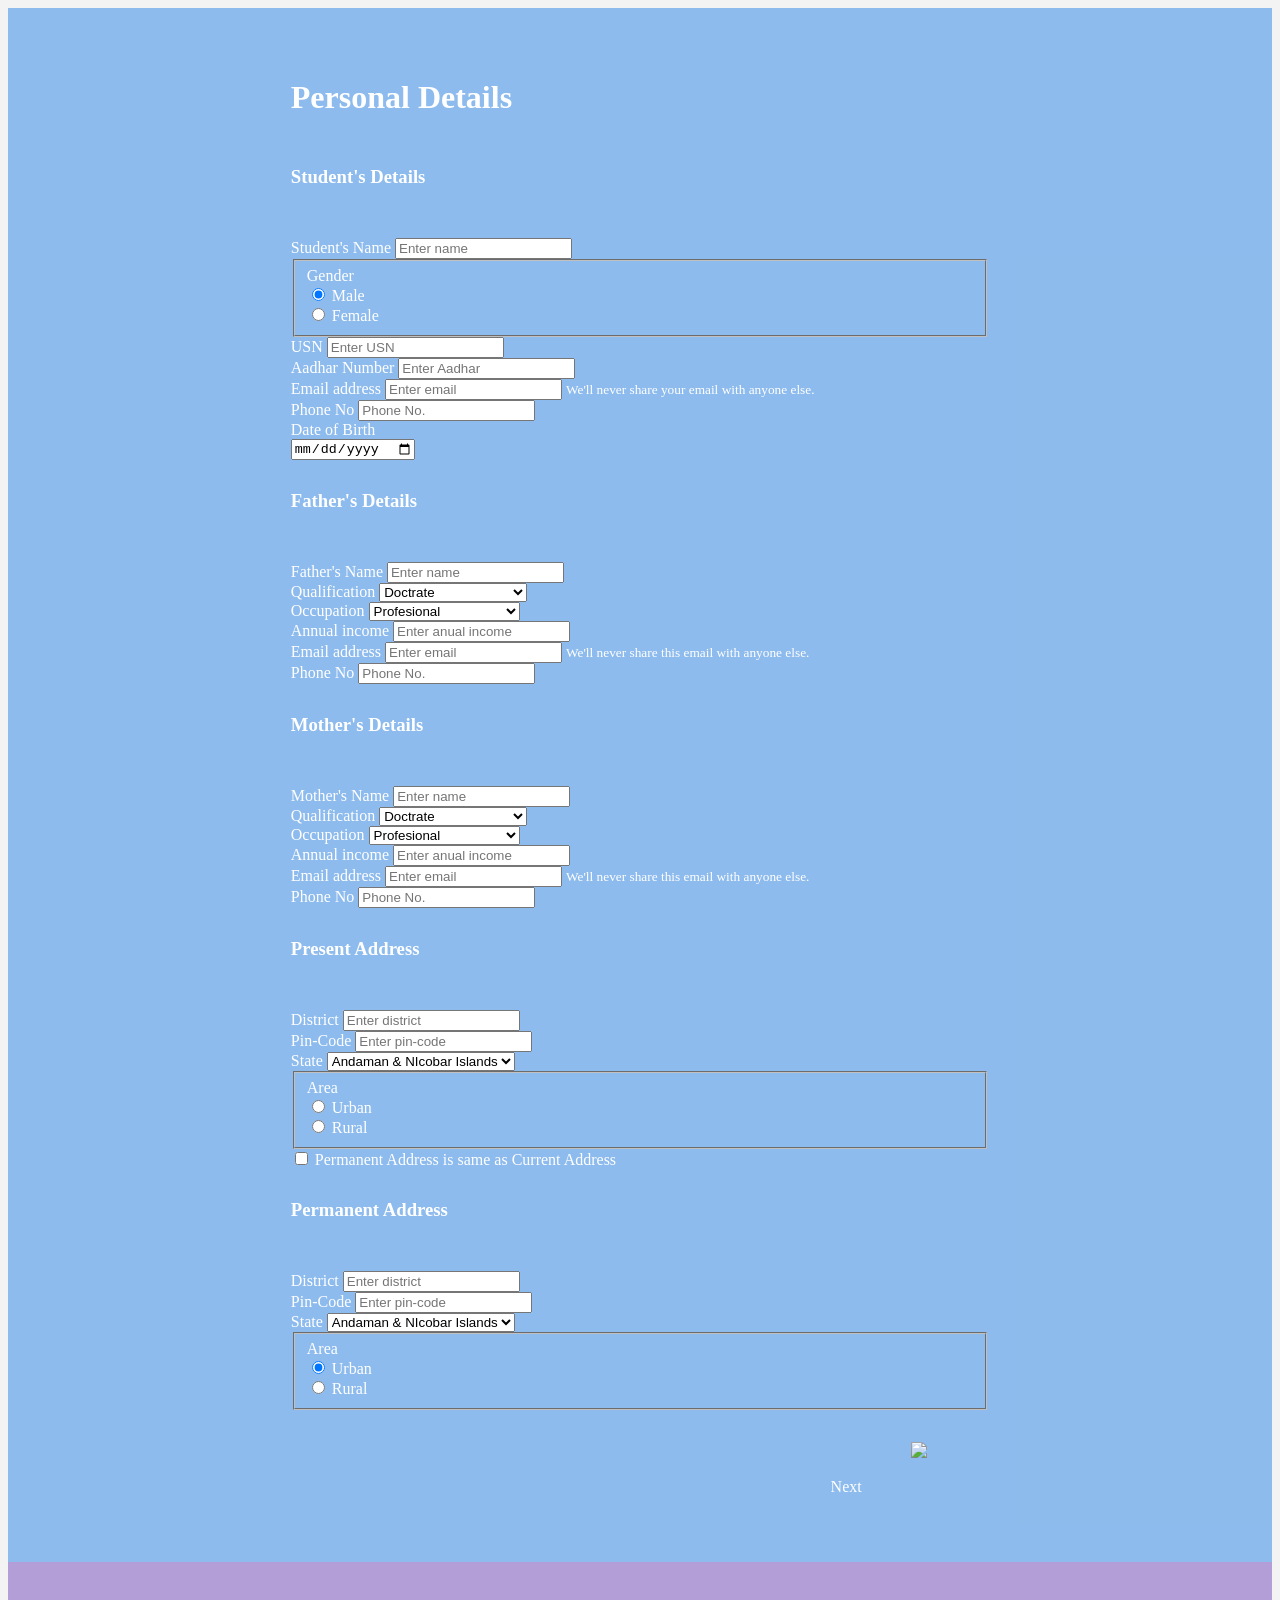
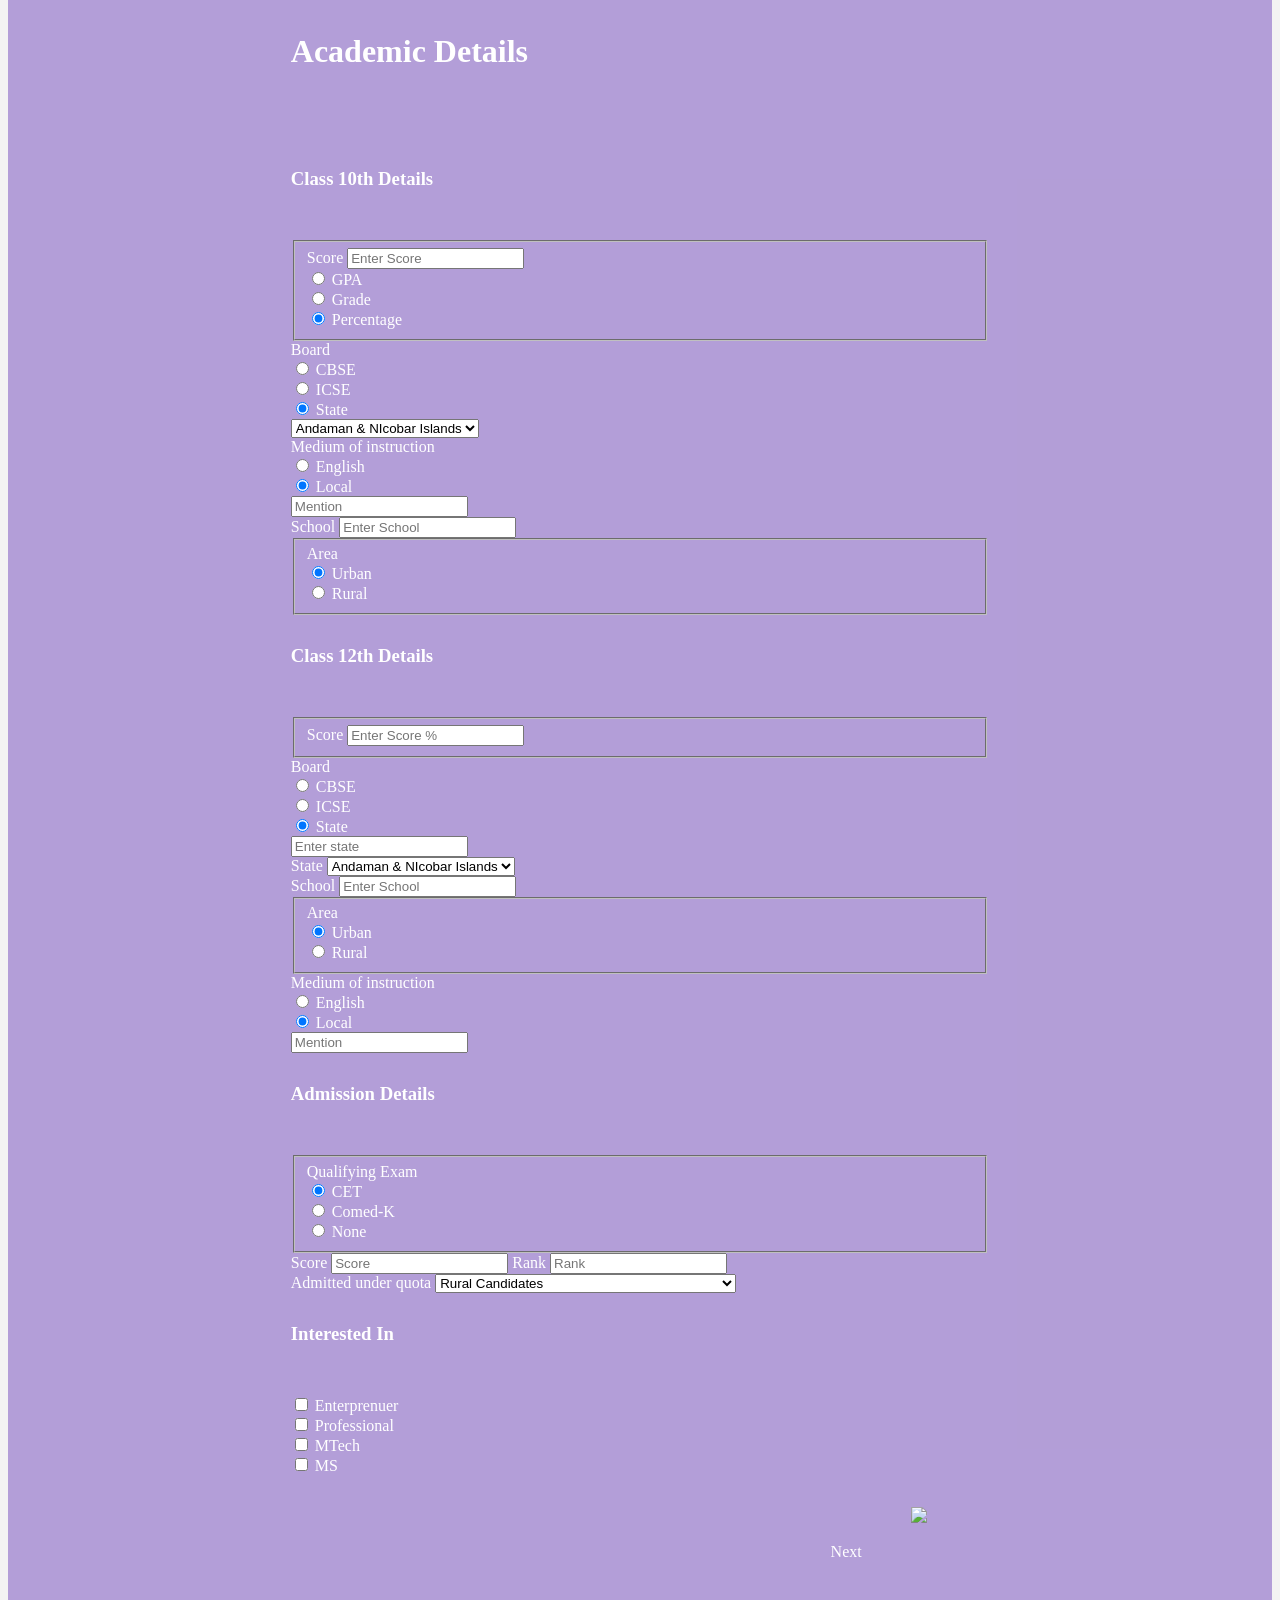
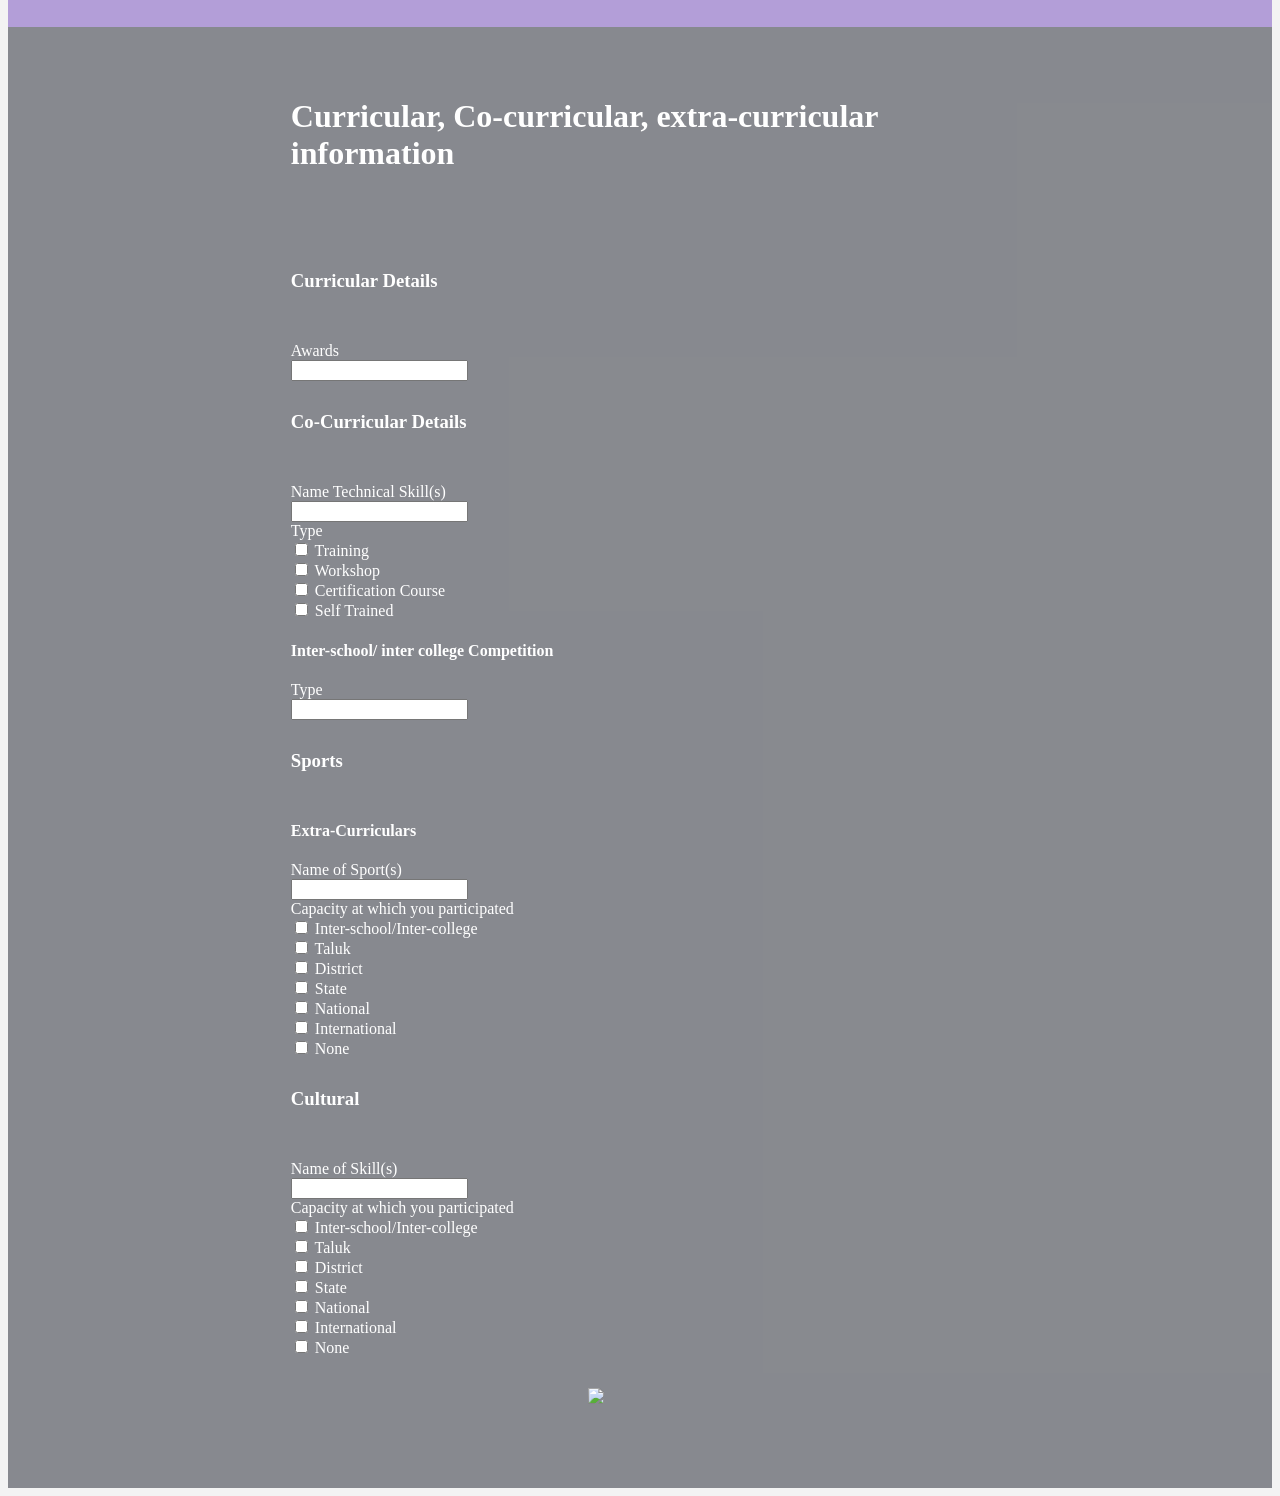
==== commit 5d98b76f: "working on partial validation" ====
--- a/index1.html
+++ b/index1.html
@@ -1,964 +1,962 @@
-
 <!DOCTYPE html>
 <html lang="en">
 <head>
-  <title>ROSAT</title>
-  <meta charset="utf-8">
-  <meta name="viewport" content="width=device-width, initial-scale=1">
-
-  <link rel="stylesheet" href="css/style1.css">
-  <!--<link rel="stylesheet" href="https://maxcdn.bootstrapcdn.com/bootstrap/3.3.7/css/bootstrap.min.css">-->
-
-  <script src="js/jquery-2.1.4.min.js"></script>
-
-  <script src="bootstrap/css/bootstrap.min.css"></script>
-  <script src="bootstrap/css/bootstrap-theme.min.css"></script>
-  <script src="bootstrap/js/bootstrap.min.js"></script>
-  <script src="js/script1.js"></script>
-
-  <style>
-    .carousel-inner > .item > img,
-    .carousel-inner > .item > a > img {
-      width: 70%;
-      margin: auto;
-    }
-  </style>
+    <title>ROSAT</title>
+    <meta charset="utf-8">
+    <meta name="viewport" content="width=device-width, initial-scale=1">
+
+    <link rel="stylesheet" href="css/style1.css">
+    <!--<link rel="stylesheet" href="https://maxcdn.bootstrapcdn.com/bootstrap/3.3.7/css/bootstrap.min.css">-->
+
+    <script src="js/jquery-2.1.4.min.js"></script>
+
+    <script src="bootstrap/css/bootstrap.min.css"></script>
+    <script src="bootstrap/css/bootstrap-theme.min.css"></script>
+    <script src="bootstrap/js/bootstrap.min.js"></script>
+    <script src="js/script1.js"></script>
+
+    <style>
+        .carousel-inner > .item > img,
+        .carousel-inner > .item > a > img {
+            width: 70%;
+            margin: auto;
+        }
+    </style>
 </head>
 <body>
-    <form>
-      <div id="myCarousel" class="carousel slide" data-ride="carousel" data-interval="false">
-        <!-- Wrapper for slides -->
-          <div class="carousel-inner" role="listbox">
-            <div class="item active">
-              <div id="section1" class="container-fluid ">
-                <!-- This is section 1
-            !!!!!!!!!!!!!!!!!!!
-            !!!!!!!!!!!!!!!!!!
-            -->
-                <!-- div container 1
-              !!!!!!!!!!!!!!!!!!!
-              !!!!!!!!!!!!!!!!!!
-              Student's Details-->
+<div id="myCarousel" class="carousel slide" data-ride="carousel" data-interval="false">
+
+    <!-- Wrapper for slides -->
+    <div class="carousel-inner" role="listbox">
+        <div class="item active">
+            <form id="section1" class="container-fluid ">
+
+                <!--- -----------------------------------------------------------
+                    div container 1 : Student's Details -->
                 <div class="container1 container-fluid ">
-                  <h1>Personal Details</h1>
-                  <h3>Student's Details</h3>
-                  <div class="form-group">
-                    <label for="text-input">Student's Name</label>
-                    <input type="text" class="form-control" placeholder="Enter name" required>
-                  </div>
-                  <fieldset class="form-group">
-                    <label>Gender</label>
-                    <div class="form-check">
-                      <label class="form-check-label">
-                        <input type="radio" name="optionsRadios1" value="option1" checked >
-                        Male
-                      </label>
-                    </div>
-                    <div class="form-check">
-                      <label class="form-check-label">
-                        <input type="radio" name="optionsRadios1" value="option2">
-                        Female
-                      </label>
-                    </div>
-                  </fieldset>
-                  <div class="form-group">
-                    <label for="usn-input">USN</label>
-                    <input type="text" class="form-control" placeholder="Enter USN"  required>
-                  </div>
-                  <div class="form-group">
-                    <label for="aadhaar-input">Aadhar Number</label>
-                    <input type="text" class="form-control" placeholder="Enter Aadhar">
-                  </div>
-                  <div class="form-group">
-                    <label for="InputEmail1">Email address</label>
-                    <input type="email" class="form-control"  placeholder="Enter email" required>
-                    <small id="emailHelp" class="form-text text-muted">We'll never share your email with anyone else.</small>
-                  </div>
-                  <div class="form-group">
-                    <label for="phone-input">Phone No</label>
-                    <input type="tel" class="form-control" placeholder="Phone No." required>
-                  </div>
-                  <div class="form-group">
-                    <label for="date-input" class="col-form-label">Date of Birth</label>
-                    <div class="col-10 date">
-                      <input class="form-control" type="date" placeholder ="yyyy-mm-dd" required>
-                    </div>
-                  </div>
-                </div>
-                <!-- div container 2
-              !!!!!!!!!!!!!!!!!!!
-              !!!!!!!!!!!!!!!!!!
-              Father's Details-->
+                    <h1>Personal Details</h1>
+                    <h3>Student's Details</h3>
+                    <div class="form-group">
+                        <label for="text-input">Student's Name</label>
+                        <input type="text" class="form-control" placeholder="Enter name" required>
+                    </div>
+                    <fieldset class="form-group">
+                        <label>Gender</label>
+                        <div class="form-check">
+                            <label class="form-check-label">
+                                <input type="radio" name="optionsRadios1" value="option1" checked>
+                                Male
+                            </label>
+                        </div>
+                        <div class="form-check">
+                            <label class="form-check-label">
+                                <input type="radio" name="optionsRadios1" value="option2">
+                                Female
+                            </label>
+                        </div>
+                    </fieldset>
+                    <div class="form-group">
+                        <label for="usn-input">USN</label>
+                        <input type="text" class="form-control" placeholder="Enter USN" required>
+                    </div>
+                    <div class="form-group">
+                        <label for="aadhaar-input">Aadhar Number</label>
+                        <input type="text" class="form-control" placeholder="Enter Aadhar">
+                    </div>
+                    <div class="form-group">
+                        <label for="InputEmail1">Email address</label>
+                        <input type="email" class="form-control" placeholder="Enter email" required>
+                        <small id="emailHelp" class="form-text text-muted">We'll never share your email with anyone
+                            else.
+                        </small>
+                    </div>
+                    <div class="form-group">
+                        <label for="phone-input">Phone No</label>
+                        <input type="tel" class="form-control" placeholder="Phone No." required>
+                    </div>
+                    <div class="form-group">
+                        <label for="date-input" class="col-form-label">Date of Birth</label>
+                        <div class="col-10 date">
+                            <input class="form-control" type="date" placeholder="yyyy-mm-dd" required>
+                        </div>
+                    </div>
+                </div>
+
+                <!-- ------------------------------------------------------------
+                    div container 2 : Father's Details-->
                 <div class="container2 container-fluid">
-                  <h3>Father's Details</h3>
-                  <div class="form-group">
-                    <label for="text-input">Father's Name</label>
-                    <input type="text" class="form-control" placeholder="Enter name" required>
-                  </div>
-                  <div class="form-group">
-                    <label for="Select1">Qualification</label>
-                    <select class="form-control" >
-                      <option>Doctrate</option>
-                      <option>PG</option>
-                      <option>UG</option>
-                      <option>Higher Secondary</option>
-                      <option>Diploma</option>
-                      <option>Matriculation</option>
-                      <option>Below Matriculation</option>
-                      <option>No Formal Education</option>
-                    </select>
-                  </div>
-                  <div class="form-group">
-                    <label for="Select1">Occupation</label>
-                    <select class="form-control" >
-                      <option>Profesional</option>
-                      <option>Business</option>
-                      <option>Government Services</option>
-                      <option>No Employement</option>
-                    </select>
-                  </div>
-                  <div class="form-group">
-                    <label for="text-input">Annual income</label>
-                    <input type="text" class="form-control"  placeholder="Enter anual income" required>
-                  </div>
-                  <div class="form-group">
-                    <label for="InputEmail1">Email address</label>
-                    <input type="email" class="form-control"  placeholder="Enter email">
-                    <small  class="form-text text-muted">We'll never share this email with anyone else.</small>
-                  </div>
-                  <div class="form-group">
-                    <label for="phone-input">Phone No</label>
-                    <input type="tel" class="form-control" placeholder="Phone No." required>
-                  </div>
-                </div>
-              <!-- div container 3
-            !!!!!!!!!!!!!!!!!!!
-            !!!!!!!!!!!!!!!!!!
-             Mother's Details-->
-             <div class="container3 container-fluid">
-                  <h3>Mother's Details</h3>
-                  <div class="form-group">
-                    <label for="text-input">Mother's Name</label>
-                    <input type="text" class="form-control" placeholder="Enter name" required>
-                  </div>
-                  <div class="form-group">
-                    <label for="Select1">Qualification</label>
-                    <select class="form-control" >
-                      <option>Doctrate</option>
-                      <option>PG</option>
-                      <option>UG</option>
-                      <option>Higher Secondary</option>
-                      <option>Diploma</option>
-                      <option>Matriculation</option>
-                      <option>Below Matriculation</option>
-                      <option>No Formal Education</option>
-                    </select>
-                  </div>
-                  <div class="form-group">
-                    <label for="Select1">Occupation</label>
-                    <select class="form-control" >
-                      <option>Profesional</option>
-                      <option>Business</option>
-                      <option>Government Services</option>
-                      <option>Home Maker</option>
-                    </select>
-                  </div>
-                  <div class="form-group">
-                    <label for="text-input">Annual income</label>
-                    <input type="text" class="form-control"  placeholder="Enter anual income">
-                  </div>
-                  <div class="form-group">
-                    <label for="InputEmail1">Email address</label>
-                    <input type="email" class="form-control"  placeholder="Enter email">
-                    <small id="emailHelp" class="form-text text-muted">We'll never share this email with anyone else.</small>
-                  </div>
-                  <div class="form-group">
-                    <label for="phone-input">Phone No</label>
-                    <input type="tel" class="form-control" placeholder="Phone No.">
-                  </div>
-                </div>
-              <!-- div container 4
-              !!!!!!!!!!!!!!!!!!!
-              !!!!!!!!!!!!!!!!!!
-               Address Details-->
-               <!-- TODO:add permanent address  shit-->
+                    <h3>Father's Details</h3>
+                    <div class="form-group">
+                        <label for="text-input">Father's Name</label>
+                        <input type="text" class="form-control" placeholder="Enter name" required>
+                    </div>
+                    <div class="form-group">
+                        <label for="Select1">Qualification</label>
+                        <select class="form-control">
+                            <option>Doctrate</option>
+                            <option>PG</option>
+                            <option>UG</option>
+                            <option>Higher Secondary</option>
+                            <option>Diploma</option>
+                            <option>Matriculation</option>
+                            <option>Below Matriculation</option>
+                            <option>No Formal Education</option>
+                        </select>
+                    </div>
+                    <div class="form-group">
+                        <label for="Select1">Occupation</label>
+                        <select class="form-control">
+                            <option>Profesional</option>
+                            <option>Business</option>
+                            <option>Government Services</option>
+                            <option>No Employement</option>
+                        </select>
+                    </div>
+                    <div class="form-group">
+                        <label for="text-input">Annual income</label>
+                        <input type="text" class="form-control" placeholder="Enter anual income" required>
+                    </div>
+                    <div class="form-group">
+                        <label for="InputEmail1">Email address</label>
+                        <input type="email" class="form-control" placeholder="Enter email">
+                        <small class="form-text text-muted">We'll never share this email with anyone else.</small>
+                    </div>
+                    <div class="form-group">
+                        <label for="phone-input">Phone No</label>
+                        <input type="tel" class="form-control" placeholder="Phone No." required>
+                    </div>
+                </div>
+
+                <!--- -----------------------------------------------------------
+                <!-- div container 3 : Mother's Details-->
+                <div class="container3 container-fluid">
+                    <h3>Mother's Details</h3>
+                    <div class="form-group">
+                        <label for="text-input">Mother's Name</label>
+                        <input type="text" class="form-control" placeholder="Enter name" required>
+                    </div>
+                    <div class="form-group">
+                        <label for="Select1">Qualification</label>
+                        <select class="form-control">
+                            <option>Doctrate</option>
+                            <option>PG</option>
+                            <option>UG</option>
+                            <option>Higher Secondary</option>
+                            <option>Diploma</option>
+                            <option>Matriculation</option>
+                            <option>Below Matriculation</option>
+                            <option>No Formal Education</option>
+                        </select>
+                    </div>
+                    <div class="form-group">
+                        <label for="Select1">Occupation</label>
+                        <select class="form-control">
+                            <option>Profesional</option>
+                            <option>Business</option>
+                            <option>Government Services</option>
+                            <option>Home Maker</option>
+                        </select>
+                    </div>
+                    <div class="form-group">
+                        <label for="text-input">Annual income</label>
+                        <input type="text" class="form-control" placeholder="Enter anual income">
+                    </div>
+                    <div class="form-group">
+                        <label for="InputEmail1">Email address</label>
+                        <input type="email" class="form-control" placeholder="Enter email">
+                        <small id="emailHelp" class="form-text text-muted">We'll never share this email with anyone
+                            else.
+                        </small>
+                    </div>
+                    <div class="form-group">
+                        <label for="phone-input">Phone No</label>
+                        <input type="tel" class="form-control" placeholder="Phone No.">
+                    </div>
+                </div>
+
+                <!--- -----------------------------------------------------------
+                <!-- div container 4 : Address Details-->
+                <!-- TODO:add permanent address  shit-->
                 <div class="container4 container-fluid">
-                  <h3>Present Address</h3>
-                  <div class="form-group">
-                    <label for="text-input">District</label>
-                    <input type="text" class="form-control" placeholder="Enter district" required>
-                  </div>
-                  <div class="form-group">
-                    <label for="text-input">Pin-Code</label>
-                    <input type="text" class="form-control"  placeholder="Enter pin-code" required>
-                  </div>
-                  <div class="form-group">
-                    <label for="Select1">State</label>
-                    <select class="form-control" >
-                      <option>Andaman & NIcobar Islands</option>
-                      <option>Andhra Pradesh</option>
-                      <option>Arunachal Pradesh</option>
-                      <option>Assam</option>
-                      <option>Bihar</option>
-                      <option>Chandigarh</option>
-                      <option>Chattisgarh</option>
-                      <option>Dadra And Nagar Haveli</option>
-                      <option>Daman and Diu</option>
-                      <option>New Delhi</option>
-                      <option>Goa</option>
-                      <option>Gujarat</option>
-                      <option>Haryana</option>
-                      <option>Himachal Pradesh</option>
-                      <option>Jammu & Kashmir</option>
-                      <option>Jharkhand</option>
-                      <option>Krnataka</option>
-                      <option>Kerela</option>
-                      <option>Lakshadweep</option>
-                      <option>Madhya Pradesh</option>
-                      <option>Maharashtra</option>
-                      <option>Manipur</option>
-                      <option>Meghalaya</option>
-                      <option>Mizoram</option>
-                      <option>Nagaland</option>
-                      <option>Odisha</option>
-                      <option>Puducherry</option>
-                      <option>Punjab</option>
-                      <option>Rajasthan</option>
-                      <option>Sikkim</option>
-                      <option>Tamil Nadu</option>
-                      <option>Telangana</option>
-                      <option>Tripura</option>
-                      <option>Uttar Pradesh</option>
-                      <option>Uttarakhand</option>
-                      <option>West Bengal</option>
-                    </select>
-                  </div>
-                  <fieldset class="form-group">
-                    <label>Area</label>
-                    <div class="form-check">
-                      <label class="form-check-label">
-                        <input type="radio" name="optionsRadios2" value="option1" checked>
-                        Urban
-                      </label>
-                    </div>
-                    <div class="form-check">
-                      <label class="form-check-label">
-                        <input type="radio" name="optionsRadios2" value="option2">
-                        Rural
-                      </label>
-                    </div>
-                  </fieldset>
-                  <label class="form-check-label">
-                    <input id="permanentAddrCheck"  type="checkbox" >
-                    Permanent Address is same as Current Address
-                  </label>
-                    <div id="permanent-address-wrap">
-                      <h3>Permanent Address</h3>
-                      <div class="form-group">
+                    <h3>Present Address</h3>
+                    <div class="form-group">
                         <label for="text-input">District</label>
                         <input type="text" class="form-control" placeholder="Enter district" required>
-                      </div>
-                      <div class="form-group">
+                    </div>
+                    <div class="form-group">
                         <label for="text-input">Pin-Code</label>
-                        <input type="text" class="form-control"  placeholder="Enter pin-code" required>
-                      </div>
-                    <div class="form-group">
-                      <label for="Select1">State</label>
-                      <select class="form-control" >
-                        <option>Andaman & NIcobar Islands</option>
-                        <option>Andhra Pradesh</option>
-                        <option>Arunachal Pradesh</option>
-                        <option>Assam</option>
-                        <option>Bihar</option>
-                        <option>Chandigarh</option>
-                        <option>Chattisgarh</option>
-                        <option>Dadra And Nagar Haveli</option>
-                        <option>Daman and Diu</option>
-                        <option>New Delhi</option>
-                        <option>Goa</option>
-                        <option>Gujarat</option>
-                        <option>Haryana</option>
-                        <option>Himachal Pradesh</option>
-                        <option>Jammu & Kashmir</option>
-                        <option>Jharkhand</option>
-                        <option>Krnataka</option>
-                        <option>Kerela</option>
-                        <option>Lakshadweep</option>
-                        <option>Madhya Pradesh</option>
-                        <option>Maharashtra</option>
-                        <option>Manipur</option>
-                        <option>Meghalaya</option>
-                        <option>Mizoram</option>
-                        <option>Nagaland</option>
-                        <option>Odisha</option>
-                        <option>Puducherry</option>
-                        <option>Punjab</option>
-                        <option>Rajasthan</option>
-                        <option>Sikkim</option>
-                        <option>Tamil Nadu</option>
-                        <option>Telangana</option>
-                        <option>Tripura</option>
-                        <option>Uttar Pradesh</option>
-                        <option>Uttarakhand</option>
-                        <option>West Bengal</option>
-                      </select>
+                        <input type="text" class="form-control" placeholder="Enter pin-code" required>
+                    </div>
+                    <div class="form-group">
+                        <label for="Select1">State</label>
+                        <select class="form-control">
+                            <option>Andaman & NIcobar Islands</option>
+                            <option>Andhra Pradesh</option>
+                            <option>Arunachal Pradesh</option>
+                            <option>Assam</option>
+                            <option>Bihar</option>
+                            <option>Chandigarh</option>
+                            <option>Chattisgarh</option>
+                            <option>Dadra And Nagar Haveli</option>
+                            <option>Daman and Diu</option>
+                            <option>New Delhi</option>
+                            <option>Goa</option>
+                            <option>Gujarat</option>
+                            <option>Haryana</option>
+                            <option>Himachal Pradesh</option>
+                            <option>Jammu & Kashmir</option>
+                            <option>Jharkhand</option>
+                            <option>Krnataka</option>
+                            <option>Kerela</option>
+                            <option>Lakshadweep</option>
+                            <option>Madhya Pradesh</option>
+                            <option>Maharashtra</option>
+                            <option>Manipur</option>
+                            <option>Meghalaya</option>
+                            <option>Mizoram</option>
+                            <option>Nagaland</option>
+                            <option>Odisha</option>
+                            <option>Puducherry</option>
+                            <option>Punjab</option>
+                            <option>Rajasthan</option>
+                            <option>Sikkim</option>
+                            <option>Tamil Nadu</option>
+                            <option>Telangana</option>
+                            <option>Tripura</option>
+                            <option>Uttar Pradesh</option>
+                            <option>Uttarakhand</option>
+                            <option>West Bengal</option>
+                        </select>
                     </div>
                     <fieldset class="form-group">
-                      <label>Area</label>
-                      <div class="form-check">
-                        <label class="form-check-label">
-                          <input type="radio" name="optionsRadios2" value="option1" checked>
-                          Urban
+                        <label>Area</label>
+                        <div class="form-check">
+                            <label class="form-check-label">
+                                <input type="radio" name="optionsRadios2" value="option1" checked>
+                                Urban
+                            </label>
+                        </div>
+                        <div class="form-check">
+                            <label class="form-check-label">
+                                <input type="radio" name="optionsRadios2" value="option2">
+                                Rural
+                            </label>
+                        </div>
+                    </fieldset>
+                    <label class="form-check-label">
+                        <input id="permanentAddrCheck" type="checkbox">
+                        Permanent Address is same as Current Address
+                    </label>
+                    <div id="permanent-address-wrap">
+                        <h3>Permanent Address</h3>
+                        <div class="form-group">
+                            <label for="text-input">District</label>
+                            <input type="text" class="form-control" placeholder="Enter district" required>
+                        </div>
+                        <div class="form-group">
+                            <label for="text-input">Pin-Code</label>
+                            <input type="text" class="form-control" placeholder="Enter pin-code" required>
+                        </div>
+                        <div class="form-group">
+                            <label for="Select1">State</label>
+                            <select class="form-control">
+                                <option>Andaman & NIcobar Islands</option>
+                                <option>Andhra Pradesh</option>
+                                <option>Arunachal Pradesh</option>
+                                <option>Assam</option>
+                                <option>Bihar</option>
+                                <option>Chandigarh</option>
+                                <option>Chattisgarh</option>
+                                <option>Dadra And Nagar Haveli</option>
+                                <option>Daman and Diu</option>
+                                <option>New Delhi</option>
+                                <option>Goa</option>
+                                <option>Gujarat</option>
+                                <option>Haryana</option>
+                                <option>Himachal Pradesh</option>
+                                <option>Jammu & Kashmir</option>
+                                <option>Jharkhand</option>
+                                <option>Krnataka</option>
+                                <option>Kerela</option>
+                                <option>Lakshadweep</option>
+                                <option>Madhya Pradesh</option>
+                                <option>Maharashtra</option>
+                                <option>Manipur</option>
+                                <option>Meghalaya</option>
+                                <option>Mizoram</option>
+                                <option>Nagaland</option>
+                                <option>Odisha</option>
+                                <option>Puducherry</option>
+                                <option>Punjab</option>
+                                <option>Rajasthan</option>
+                                <option>Sikkim</option>
+                                <option>Tamil Nadu</option>
+                                <option>Telangana</option>
+                                <option>Tripura</option>
+                                <option>Uttar Pradesh</option>
+                                <option>Uttarakhand</option>
+                                <option>West Bengal</option>
+                            </select>
+                        </div>
+                        <fieldset class="form-group">
+                            <label>Area</label>
+                            <div class="form-check">
+                                <label class="form-check-label">
+                                    <input type="radio" name="optionsRadios2" value="option1" checked>
+                                    Urban
+                                </label>
+                            </div>
+                            <div class="form-check">
+                                <label class="form-check-label">
+                                    <input type="radio" name="optionsRadios2" value="option2">
+                                    Rural
+                                </label>
+                            </div>
+                        </fieldset>
+                    </div>
+                </div>
+
+
+                <a role="button" class="nextButton" data-aria-formId="section1">
+                    <input type="submit" style="display: none">
+                    <span class="nextButton"><img src="images/next.png"></span>
+                    <span class="sr-only">Next</span>
+                </a>
+
+            </form>
+        </div>
+
+        <div class="item">
+            <form id="section2" class="container-fluid">
+
+                <!--- -----------------------------------------------------------
+                    div container 6 : Class 10th details -->
+                <div class="container6 container-fluid">
+                    <h1>Academic Details</h1>
+                    <br>
+                    <h3>Class 10th Details</h3>
+                    <fieldset class="form-group">
+                        <div class="form-check">
+                            <label for="text-input">Score</label>
+                            <input type="text" class="form-control" placeholder="Enter Score">
+                            <div>
+                                <label class="form-check-label">
+                                    <input type="radio" name="optionsRadios3" value="option1" checked>
+                                    GPA
+                                </label>
+                            </div>
+                            <div class="form-check">
+                                <label class="form-check-label">
+                                    <input type="radio" name="optionsRadios3" value="option2">
+                                    Grade
+                                </label>
+                            </div>
+                            <div>
+                                <label class="form-check-label">
+                                    <input type="radio" name="optionsRadios3" value="option1" checked>
+                                    Percentage
+                                </label>
+                            </div>
+                        </div>
+                    </fieldset>
+                    <div class="element-radio">
+                        <label class="title">Board</label>
+                        <div class="column column2">
+                            <label>
+                                <input type="radio" name="children" value="Yes" onChange="findselected()"/>
+                                <span>CBSE</span>
+                            </label>
+                        </div>
+                        <div class="column column2">
+                            <label>
+                                <input type="radio" name="children" value="Yes" onChange="findselected()"/>
+                                <span>ICSE</span>
+                            </label>
+                        </div>
+                        <span class="clearfix"></span>
+                    </div>
+                    <div class="column column2">
+                        <label>
+                            <input type="radio" name="children" value="No" checked="checked" onChange="findselected()"/>
+                            <span>State</span>
+                            <div class="form-group">
+                                <select class="form-control">
+                                    <option>Andaman & NIcobar Islands</option>
+                                    <option>Andhra Pradesh</option>
+                                    <option>Arunachal Pradesh</option>
+                                    <option>Assam</option>
+                                    <option>Bihar</option>
+                                    <option>Chandigarh</option>
+                                    <option>Chattisgarh</option>
+                                    <option>Dadra And Nagar Haveli</option>
+                                    <option>Daman and Diu</option>
+                                    <option>New Delhi</option>
+                                    <option>Goa</option>
+                                    <option>Gujarat</option>
+                                    <option>Haryana</option>
+                                    <option>Himachal Pradesh</option>
+                                    <option>Jammu & Kashmir</option>
+                                    <option>Jharkhand</option>
+                                    <option>Krnataka</option>
+                                    <option>Kerela</option>
+                                    <option>Lakshadweep</option>
+                                    <option>Madhya Pradesh</option>
+                                    <option>Maharashtra</option>
+                                    <option>Manipur</option>
+                                    <option>Meghalaya</option>
+                                    <option>Mizoram</option>
+                                    <option>Nagaland</option>
+                                    <option>Odisha</option>
+                                    <option>Puducherry</option>
+                                    <option>Punjab</option>
+                                    <option>Rajasthan</option>
+                                    <option>Sikkim</option>
+                                    <option>Tamil Nadu</option>
+                                    <option>Telangana</option>
+                                    <option>Tripura</option>
+                                    <option>Uttar Pradesh</option>
+                                    <option>Uttarakhand</option>
+                                    <option>West Bengal</option>
+                                </select>
+                            </div>
                         </label>
-                      </div>
-                      <div class="form-check">
-                        <label class="form-check-label">
-                          <input type="radio" name="optionsRadios2" value="option2">
-                          Rural
+                    </div>
+
+                    <div class="element-radio">
+                        <label class="title">Medium of instruction</label>
+                        <div class="column column11">
+                            <label>
+                                <input type="radio" name="childrenc" value="Yes" onChange="findselectedc()"/>
+                                <span>English</span>
+                            </label>
+                        </div>
+                        <div class="column column12">
+                            <label>
+                                <input type="radio" name="childrenc" value="No" checked="checked"
+                                       onChange="findselectedc()"/>
+                                <span>Local</span>
+                                <div class="form-group">
+                                    <input type="text" id="inputtextc" class="form-control" placeholder="Mention">
+                                </div>
+                            </label>
+                        </div>
+                        <span class="clearfix"></span>
+                    </div>
+                    <div class="form-check">
+                        <label for="text-input">School</label>
+                        <input type="text" class="form-control" placeholder="Enter School" required>
+                    </div>
+                    <fieldset class="form-group">
+                        <label>Area</label>
+                        <div class="form-check">
+                            <label class="form-check-label">
+                                <input type="radio" name="optionsRadios4" value="option1" checked>
+                                Urban
+                            </label>
+                        </div>
+                        <div class="form-check">
+                            <label class="form-check-label">
+                                <input type="radio" name="optionsRadios4" value="option2">
+                                Rural
+                            </label>
+                        </div>
+                    </fieldset>
+                </div>
+
+                <!--- -----------------------------------------------------------
+                    div container 7 : Class 12th details -->
+                <div class="container7 container-fluid">
+                    <h3>Class 12th Details</h3>
+                    <fieldset class="form-group">
+                        <div class="form-check">
+                            <label for="text-input">Score</label>
+                            <input type="text" class="form-control" placeholder="Enter Score %" required>
+                        </div>
+                    </fieldset>
+                    <div class="element-radio">
+                        <label class="title">Board</label>
+                        <div class="column column2">
+                            <label>
+                                <input type="radio" name="childreng" value="Yes" onChange="findselectedg()"/>
+                                <span>CBSE</span>
+                            </label>
+                        </div>
+                        <div class="column column2">
+                            <label>
+                                <input type="radio" name="childreng" value="Yes" onChange="findselectedg()"/>
+                                <span>ICSE</span>
+                            </label>
+                        </div>
+                        <span class="clearfix"></span>
+                        <div class="column column2">
+                            <label>
+                                <input type="radio" name="childreng" value="No" checked="checked"
+                                       onChange="findselectedg()"/>
+                                <span>State</span>
+                                <div class="form-group">
+                                    <input type="text" id="inputtextg" class="form-control" placeholder="Enter state">
+                                </div>
+                            </label>
+                        </div>
+                        <span class="clearfix"></span>
+                    </div>
+                    <div class="form-group">
+                        <label for="Select1">State</label>
+                        <select class="form-control">
+                            <option>Andaman & NIcobar Islands</option>
+                            <option>Andhra Pradesh</option>
+                            <option>Arunachal Pradesh</option>
+                            <option>Assam</option>
+                            <option>Bihar</option>
+                            <option>Chandigarh</option>
+                            <option>Chattisgarh</option>
+                            <option>Dadra And Nagar Haveli</option>
+                            <option>Daman and Diu</option>
+                            <option>New Delhi</option>
+                            <option>Goa</option>
+                            <option>Gujarat</option>
+                            <option>Haryana</option>
+                            <option>Himachal Pradesh</option>
+                            <option>Jammu & Kashmir</option>
+                            <option>Jharkhand</option>
+                            <option>Krnataka</option>
+                            <option>Kerela</option>
+                            <option>Lakshadweep</option>
+                            <option>Madhya Pradesh</option>
+                            <option>Maharashtra</option>
+                            <option>Manipur</option>
+                            <option>Meghalaya</option>
+                            <option>Mizoram</option>
+                            <option>Nagaland</option>
+                            <option>Odisha</option>
+                            <option>Puducherry</option>
+                            <option>Punjab</option>
+                            <option>Rajasthan</option>
+                            <option>Sikkim</option>
+                            <option>Tamil Nadu</option>
+                            <option>Telangana</option>
+                            <option>Tripura</option>
+                            <option>Uttar Pradesh</option>
+                            <option>Uttarakhand</option>
+                            <option>West Bengal</option>
+                        </select>
+                    </div>
+                    <div class="form-check">
+                        <label for="text-input">School</label>
+                        <input type="text" class="form-control" placeholder="Enter School" required>
+                    </div>
+                    <div class="area2">
+                        <fieldset class="form-group">
+                            <label>Area</label>
+                            <div class="form-check">
+                                <label class="form-check-label">
+                                    <input type="radio" name="optionsRadio5" value="option1" checked>
+                                    Urban
+                                </label>
+                            </div>
+                            <div class="form-check">
+                                <label class="form-check-label">
+                                    <input type="radio" name="optionsRadio5" value="option2">
+                                    Rural
+                                </label>
+                            </div>
+                        </fieldset>
+                    </div>
+                    <div class="element-radio">
+                        <label class="title">Medium of instruction</label>
+                        <div class="column column11">
+                            <label>
+                                <input type="radio" name="childrena" value="Yes" onChange="findselecteda()"/>
+                                <span>English</span>
+                            </label>
+                        </div>
+                        <div class="column column12">
+                            <label>
+                                <input type="radio" name="childrena" value="No" checked="checked"
+                                       onChange="findselecteda()"/>
+                                <span>Local</span>
+                                <div class="form-group">
+                                    <input type="text" id="inputtexta" class="form-control" placeholder="Mention">
+                                </div>
+                            </label>
+                        </div>
+                        <span class="clearfix"></span>
+                    </div>
+                </div>
+
+                <!--- -----------------------------------------------------------
+                    div container 6 : Admission details -->
+                <div class="container8 container-fluid">
+                    <h3>Admission Details</h3>
+                    <div class="exam">
+                        <fieldset class="form-group">
+                            <label>Qualifying Exam</label>
+                            <div class="form-check">
+                                <label class="form-check-label">
+                                    <input type="radio" name="optionsRadios6" value="option1" checked>
+                                    CET
+                                </label>
+                            </div>
+                            <div class="form-check">
+                                <label class="form-check-label">
+                                    <input type="radio" name="optionsRadios6" value="option2">
+                                    Comed-K
+                                </label>
+                            </div>
+                            <div class="form-check">
+                                <label class="form-check-label">
+                                    <input type="radio" name="optionsRadios6" value="option3" required>
+                                    None
+                                </label>
+                            </div>
+                        </fieldset>
+                    </div>
+                    <div class="form-group">
+                        <label for="text-input">Score</label>
+                        <input type="text" class="form-control" placeholder="Score" required>
+                        <label for="text-input">Rank</label>
+                        <input type="text" class="form-control" placeholder="Rank" required>
+                    </div>
+                    <div class="form-group">
+                        <label for="Select1">Admitted under quota</label>
+                        <select class="form-control">
+                            <option>Rural Candidates</option>
+                            <option>Kannada Medium</option>
+                            <option>Jammu and Kashmir Migrants</option>
+                            <option>OBC/SC/ST under category - 1, 2A, 2B, 3A, 3B</option>
+                            <option>Defence Personnel of Karnataka Origin</option>
+                            <option>Sports Special Category</option>
+                            <option>Scouts and Guides</option>
+                            <option>NCC Category</option>
+                            <option>Supernumerary Category</option>
+                        </select>
+                    </div>
+                </div>
+
+                <!--- -----------------------------------------------------------
+                    div container 13 : Interests -->
+                <div class="container13 container-fluid">
+                    <h3>Interested In</h3>
+                    <div class="element-checkbox">
+                        <label class="title"></label>
+                        <div class="column column11">
+                            <label>
+                                <input type="checkbox" value="" onChange="findselectedd()"/>
+                                <span>Enterprenuer</span>
+                            </label>
+                        </div>
+                        <div class="column column11">
+                            <label>
+                                <input type="checkbox" value="" onChange="findselectedd()"/>
+                                <span>Professional</span>
+                            </label>
+                        </div>
+                        <div class="column column11">
+                            <label>
+                                <input type="checkbox" value="" onChange="findselectedd()"/>
+                                <span>MTech</span>
+                            </label>
+                        </div>
+                        <div class="column column11">
+                            <label>
+                                <input type="checkbox" value="" onChange="findselectedd()"/>
+                                <span>MS</span>
+                            </label>
+                        </div>
+                        <span class="clearfix"></span>
+                    </div>
+                </div>
+
+                <!--data-slide="next" -->
+                <a role="button" class="nextButton" data-aria-formId="section2">
+                    <input type="submit" style="display: none">
+                    <span class="nextButton"><img src="images/next.png"></span>
+                    <span class="sr-only">Next</span>
+                </a>
+
+            </form>
+        </div>
+
+        <div class="item ">
+            <form id="section3" class="container-fluid">
+                <!-- -----------------------------------------------------------
+                    div container 9 : Curricular details-->
+                <div class="container9 container-fluid">
+                    <h1>Curricular, Co-curricular, extra-curricular information</h1>
+                    <br>
+                    <h3>Curricular Details</h3>
+                    <label>Awards</label>
+                    <br>
+                    <input class="dropdown" list="curr" name="curr"/>
+                    <datalist id="curr">
+                        <option value="None">
+                        <option value="Best Student">
+                        <option value="School Captain">
+                        <option value="House/Club Captain">
+                        <option value="Certificate of Merit">
+                        <option value="Full Attendance">
+                        <option value="International Mathematics Olympiad (IMO)">
+                        <option value="International Physics Olympiad (IPhO)">
+                        <option value="International Chemistry Olympiad (IChO)">
+                        <option value="International Biology Olympiad (IBO)">
+                        <option value="International Informatics Olympiad(IOI)">
+                        <option value="NTSE">
+                    </datalist>
+                    <!-- <div class="form-group">
+                          <label for="InputFile">Attach file</label>
+                          <input type="file" class="form-control-file" id="exampleInputFile" aria-describedby="fileHelp">
+                          <small id="fileHelp" class="form-text text-muted">Attach certificates here</small>
+                        </div>-->
+                </div>
+
+                <!--- ----------------------------------------------------------
+                    div container 10 : Co-Curricular details-->
+                <div class="container10 container-fluid">
+                    <h3>Co-Curricular Details</h3>
+                    <div class="form-group">
+                        <label for="text-input">Name Technical Skill(s)</label>
+                        <div class="area">
+                            <input class="dropdown" list="skills" name="skills"/>
+                            <datalist id="skills">
+                                <option value="None">
+                                <option value="Analytics">
+                                <option value="Analytical">
+                                <option value="Applications">
+                                <option value="Application Development">
+                                <option value="Big Data">
+                                <option value="Business Analytics">
+                                <option value="Business Intelligence">
+                                <option value="Business Process Modeling">
+                                <option value="Cloud Computing">
+                                <option value="Code">
+                                <option value="Coding">
+                                <option value="Computer">
+                                <option value="Communication">
+                                <option value="Content Strategy">
+                                <option value="Content Management">
+                                <option value="Configuration">
+                                <option value="Critical Thinking">
+                                <option value="Customer Support">
+                                <option value="Database">
+                                <option value="Data Analysis">
+                                <option value="Data Analytics">
+                                <option value="Data Intelligence">
+                                <option value="Data Mining">
+                                <option value="Data Science">
+                                <option value="Data Strategy">
+                                <option value="Data Storage">
+                                <option value="Database Administration">
+                                <option value="Design">
+                                <option value="Desktop Support">
+                                <option value="Developer">
+                                <option value="Development">
+                                <option value="Documentation">
+                                <option value="Emerging Technologies">
+                                <option value="File Systems">
+                                <option value="Flexibility">
+                                <option value="Hardware">
+                                <option value="Help Desk">
+                                <option value="Implementation">
+                                <option value="Internet">
+                                <option value="Information Systems">
+                                <option value="Installation">
+                                <option value="Integrated Technologies">
+                                <option value="IT Manager">
+                                <option value="IT Optimization">
+                                <option value="IT Security">
+                                <option value="IT Soft Skills">
+                                <option value="IT Solutions">
+                                <option value="IT Support">
+                                <option value="Languages">
+                                <option value="Logical Thinking">
+                                <option value="Leadership">
+                                <option value="Linux">
+                                <option value="Management">
+                                <option value="Messaging">
+                                <option value="Methodology">
+                                <option value="Metrics">
+                                <option value="Microsoft Office">
+                                <option value="Mobile Applications">
+                                <option value="Motivation">
+                                <option value="Networks">
+                                <option value="Network Operations">
+                                <option value="Networking">
+                                <option value="Operating Systems">
+                                <option value="Operations">
+                                <option value="Organization">
+                                <option value="Presentation">
+                                <option value="Programming">
+                                <option value="Problem Solving">
+                                <option value="Product Development">
+                                <option value="Product Support">
+                                <option value="Product Management">
+                                <option value="Product Training">
+                                <option value="Project Management">
+                                <option value="Repairs">
+                                <option value="Reporting">
+                                <option value="Search Engine Optimization (SEO)">
+                                <option value="Security">
+                                <option value="Servers">
+                                <option value="Software">
+                                <option value="Software Development">
+                                <option value="Software Engineering">
+                                <option value="Software Quality Assurance (QA)">
+                                <option value="Storage">
+                                <option value="Support">
+                                <option value="Systems Software">
+                                <option value="Team Building">
+                                <option value="Team Oriented">
+                                <option value="Teamwork">
+                                <option value="Tech Skills Listed by Job">
+                                <option value="Tech Support">
+                                <option value="Technical">
+                                <option value="Technology">
+                                <option value="Technical Services">
+                                <option value="Tech Skills Listed by Job">
+                                <option value="Technical Support">
+                                <option value="Technical Writing">
+                                <option value="Testing">
+                                <option value="Tools">
+                                <option value="Time Management">
+                                <option value="Technical Writing">
+                                <option value="Training">
+                                <option value="Troubleshooting">
+                                <option value="UI / UX">
+                                <option value="User Experience Design">
+                                <option value="Virtualization">
+                                <option value="Web">
+                                <option value="Web Development">
+                                <option value="Web Design">
+                            </datalist>
+
+                        </div>
+                    </div>
+                    <div class="element-checkbox">
+                        <label class="title">Type</label>
+                        <div class="column column11">
+                            <label>
+                                <input type="checkbox"/>
+                                <span>Training</span>
+                            </label>
+                        </div>
+                        <div class="column column11">
+                            <label>
+                                <input type="checkbox"/>
+                                <span>Workshop</span>
+                            </label>
+                        </div>
+                        <div class="column column11">
+                            <label>
+                                <input type="checkbox"/>
+                                <span>Certification Course</span>
+                            </label>
+                        </div>
+                        <div class="column column11">
+                            <label>
+                                <input type="checkbox"/>
+                                <span>Self Trained</span>
+                            </label>
+                        </div>
+                        <span class="clearfix"></span>
+                    </div>
+                    <div class="form-group">
+                        <h4>Inter-school/ inter college Competition</h4>
+                        <label class="title">Type</label>
+                        <div class="area2">
+                            <input class="dropdown" list="comp" name="comp"/>
+                            <datalist id="comp">
+                                <option value="Technical/Science Quiz">
+                                <option value=" Debate">
+                                <option value="Group discussion">
+                                <option value="Essay writing">
+                                <option value="Paper presentation">
+                                <option value="Science projects">
+                                <option value="None">
+                            </datalist>
+                        </div>
+                    </div>
+                </div>
+
+                <!-- ----------------------------------------------------------
+                    div container 11 : Extra-Curricular details -->
+                <div class="container11 container-fluid">
+                    <h3>Sports</h3>
+                    <h4>Extra-Curriculars</h4>
+                    <div class="form-group">
+                        <label>
+                            <span>Name of Sport(s)</span>
                         </label>
-                      </div>
-                    </fieldset>
-                  </div>
-                </div>
-                <a href="#myCarousel" role="button" data-slide="next" class="nextButton">
-                  <span class="nextButton"><img src="images/next.png"></span>
-                  <span class="sr-only">Next</span>
-              </a>
-              </div>
-            </div>
-
-            <div class="item">
-              <div id="section2" class="container-fluid">
-                <!-- div container 6
-            !!!!!!!!!!!!!!!!!!!!!!!!!!!!
-            !!!!!!!!!!!!!!!!!!!!!!!!!
-            Class 10th details-->
-                <div class="container6 container-fluid">
-                  <h1>Academic Details</h1>
-                  <br>
-                  <h3>Class 10th Details</h3>
-                  <fieldset class="form-group">
-                    <div class="form-check">
-                      <label for="text-input">Score</label>
-                      <input type="text" class="form-control"  placeholder="Enter Score">
-                      <div>
-                        <label class="form-check-label">
-                          <input type="radio" name="optionsRadios3" value="option1" checked>
-                          GPA
-                        </label>
-                      </div>
-                      <div class="form-check">
-                        <label class="form-check-label">
-                          <input type="radio" name="optionsRadios3" value="option2">
-                          Grade
-                        </label>
-                      </div>
-                      <div>
-                        <label class="form-check-label">
-                          <input type="radio" name="optionsRadios3" value="option1" checked>
-                          Percentage
-                        </label>
-                      </div>
-                    </div>
-                  </fieldset>
-                  <div class="element-radio">
-                    <label class="title">Board</label>
-                    <div class="column column2">
-                      <label>
-                        <input type="radio" name="children" value="Yes" onChange="findselected()"/>
-                        <span>CBSE</span>
-                      </label>
-                    </div>
-                    <div class="column column2">
-                      <label>
-                        <input type="radio" name="children" value="Yes" onChange="findselected()"/>
-                        <span>ICSE</span>
-                      </label>
-                    </div>
-                    <span class="clearfix"></span>
-                  </div>
-                  <div class="column column2">
-                    <label>
-                      <input type="radio"  name="children" value="No" checked="checked" onChange="findselected()"/>
-                      <span>State</span>
-                      <div class="form-group">
-                        <select class="form-control" >
-                          <option>Andaman & NIcobar Islands</option>
-                          <option>Andhra Pradesh</option>
-                          <option>Arunachal Pradesh</option>
-                          <option>Assam</option>
-                          <option>Bihar</option>
-                          <option>Chandigarh</option>
-                          <option>Chattisgarh</option>
-                          <option>Dadra And Nagar Haveli</option>
-                          <option>Daman and Diu</option>
-                          <option>New Delhi</option>
-                          <option>Goa</option>
-                          <option>Gujarat</option>
-                          <option>Haryana</option>
-                          <option>Himachal Pradesh</option>
-                          <option>Jammu & Kashmir</option>
-                          <option>Jharkhand</option>
-                          <option>Krnataka</option>
-                          <option>Kerela</option>
-                          <option>Lakshadweep</option>
-                          <option>Madhya Pradesh</option>
-                          <option>Maharashtra</option>
-                          <option>Manipur</option>
-                          <option>Meghalaya</option>
-                          <option>Mizoram</option>
-                          <option>Nagaland</option>
-                          <option>Odisha</option>
-                          <option>Puducherry</option>
-                          <option>Punjab</option>
-                          <option>Rajasthan</option>
-                          <option>Sikkim</option>
-                          <option>Tamil Nadu</option>
-                          <option>Telangana</option>
-                          <option>Tripura</option>
-                          <option>Uttar Pradesh</option>
-                          <option>Uttarakhand</option>
-                          <option>West Bengal</option>
-                        </select>
-                      </div>
-                    </label>
-                  </div>
-
-                  <div class="element-radio">
-                    <label class="title">Medium of instruction</label>
-                    <div class="column column11">
-                      <label>
-                        <input type="radio" name="childrenc" value="Yes" onChange="findselectedc()"/>
-                        <span>English</span>
-                      </label>
-                    </div>
-                    <div class="column column12">
-                      <label>
-                        <input type="radio"  name="childrenc" value="No" checked="checked" onChange="findselectedc()"/>
-                        <span>Local</span>
-                        <div class="form-group">
-                          <input type="text" id="inputtextc" class="form-control"  placeholder="Mention">
-                        </div>
-                      </label>
-                    </div>
-                    <span class="clearfix"></span>
-                  </div>
-                  <div class="form-check">
-                    <label for="text-input">School</label>
-                    <input type="text" class="form-control"  placeholder="Enter School" required>
-                  </div>
-                  <fieldset class="form-group">
-                    <label>Area</label>
-                    <div class="form-check">
-                      <label class="form-check-label">
-                        <input type="radio" name="optionsRadios4" value="option1" checked>
-                        Urban
-                      </label>
-                    </div>
-                    <div class="form-check">
-                      <label class="form-check-label">
-                        <input type="radio" name="optionsRadios4" value="option2">
-                        Rural
-                      </label>
-                    </div>
-                  </fieldset>
-                </div>
-                <!-- div container 7
-                !!!!!!!!!!!!!!!!!!!!!!!!!!!!
-                !!!!!!!!!!!!!!!!!!!!!!!!!
-                Class 12th details-->
-                <div class="container7 container-fluid">
-                  <h3>Class 12th Details</h3>
-                  <fieldset class="form-group">
-                    <div class="form-check">
-                      <label for="text-input">Score</label>
-                      <input type="text" class="form-control"  placeholder="Enter Score %" required>
-                    </div>
-                  </fieldset>
-                  <div class="element-radio">
-                    <label class="title">Board</label>
-                    <div class="column column2">
-                      <label>
-                        <input type="radio" name="childreng" value="Yes" onChange="findselectedg()"/>
-                        <span>CBSE</span>
-                      </label>
-                    </div>
-                    <div class="column column2">
-                      <label>
-                        <input type="radio" name="childreng" value="Yes" onChange="findselectedg()"/>
-                        <span>ICSE</span>
-                      </label>
-                    </div>
-                    <span class="clearfix"></span>
-                    <div class="column column2">
-                      <label>
-                        <input type="radio"  name="childreng" value="No" checked="checked" onChange="findselectedg()"/>
-                        <span>State</span>
-                        <div class="form-group">
-                          <input type="text" id="inputtextg" class="form-control"  placeholder="Enter state">
-                        </div>
-                      </label>
-                    </div>
-                    <span class="clearfix"></span>
-                  </div>
-                  <div class="form-group">
-                    <label for="Select1">State</label>
-                    <select class="form-control" >
-                      <option>Andaman & NIcobar Islands</option>
-                      <option>Andhra Pradesh</option>
-                      <option>Arunachal Pradesh</option>
-                      <option>Assam</option>
-                      <option>Bihar</option>
-                      <option>Chandigarh</option>
-                      <option>Chattisgarh</option>
-                      <option>Dadra And Nagar Haveli</option>
-                      <option>Daman and Diu</option>
-                      <option>New Delhi</option>
-                      <option>Goa</option>
-                      <option>Gujarat</option>
-                      <option>Haryana</option>
-                      <option>Himachal Pradesh</option>
-                      <option>Jammu & Kashmir</option>
-                      <option>Jharkhand</option>
-                      <option>Krnataka</option>
-                      <option>Kerela</option>
-                      <option>Lakshadweep</option>
-                      <option>Madhya Pradesh</option>
-                      <option>Maharashtra</option>
-                      <option>Manipur</option>
-                      <option>Meghalaya</option>
-                      <option>Mizoram</option>
-                      <option>Nagaland</option>
-                      <option>Odisha</option>
-                      <option>Puducherry</option>
-                      <option>Punjab</option>
-                      <option>Rajasthan</option>
-                      <option>Sikkim</option>
-                      <option>Tamil Nadu</option>
-                      <option>Telangana</option>
-                      <option>Tripura</option>
-                      <option>Uttar Pradesh</option>
-                      <option>Uttarakhand</option>
-                      <option>West Bengal</option>
-                    </select>
-                  </div>
-                  <div class="form-check">
-                    <label for="text-input">School</label>
-                    <input type="text" class="form-control"  placeholder="Enter School" required>
-                  </div>
-                  <div class="area2">
-                    <fieldset class="form-group">
-                      <label>Area</label>
-                      <div class="form-check">
-                        <label class="form-check-label">
-                          <input type="radio" name="optionsRadio5" value="option1" checked>
-                          Urban
-                        </label>
-                      </div>
-                      <div class="form-check">
-                        <label class="form-check-label">
-                          <input type="radio" name="optionsRadio5" value="option2">
-                          Rural
-                        </label>
-                      </div>
-                    </fieldset>
-                  </div>
-                  <div class="element-radio">
-                    <label class="title">Medium of instruction</label>
-                    <div class="column column11">
-                      <label>
-                        <input type="radio" name="childrena" value="Yes" onChange="findselecteda()"/>
-                        <span>English</span>
-                      </label>
-                    </div>
-                    <div class="column column12">
-                      <label>
-                        <input type="radio"  name="childrena" value="No" checked="checked" onChange="findselecteda()"/>
-                        <span>Local</span>
-                        <div class="form-group">
-                          <input type="text" id="inputtexta" class="form-control"  placeholder="Mention">
-                        </div>
-                      </label>
-                    </div>
-                    <span class="clearfix"></span>
-                  </div>
-                </div>
-              <!-- div container 8
-                !!!!!!!!!!!!!!!!!!!!!!!!!!!!
-                !!!!!!!!!!!!!!!!!!!!!!!!!
-                Class Amission details-->
-                <div class="container8 container-fluid">
-                  <h3>Admission Details</h3>
-                  <div class="exam">
-                    <fieldset class="form-group">
-                      <label>Qualifying Exam</label>
-                      <div class="form-check">
-                        <label class="form-check-label">
-                          <input type="radio" name="optionsRadios6" value="option1" checked>
-                          CET
-                        </label>
-                      </div>
-                      <div class="form-check">
-                        <label class="form-check-label">
-                          <input type="radio" name="optionsRadios6" value="option2">
-                          Comed-K
-                        </label>
-                      </div>
-                      <div class="form-check">
-                        <label class="form-check-label">
-                          <input type="radio" name="optionsRadios6" value="option3" required>
-                          None
-                        </label>
-                      </div>
-                    </fieldset>
-                  </div>
-                  <div class="form-group">
-                    <label for="text-input">Score</label>
-                    <input type="text" class="form-control"  placeholder="Score" required>
-                    <label for="text-input">Rank</label>
-                    <input type="text" class="form-control"  placeholder="Rank" required>
-                  </div>
-                  <div class="form-group">
-                    <label for="Select1">Admitted under quota</label>
-                    <select class="form-control" >
-                      <option>Rural Candidates</option>
-                      <option>Kannada Medium</option>
-                      <option>Jammu and Kashmir Migrants</option>
-                      <option>OBC/SC/ST under category - 1, 2A, 2B, 3A, 3B</option>
-                      <option>Defence Personnel of Karnataka Origin</option>
-                      <option>Sports Special Category</option>
-                      <option>Scouts and Guides</option>
-                      <option>NCC Category</option>
-                      <option>Supernumerary Category</option>
-                    </select>
-                  </div>
-                </div>
-                <!-- div container 13
-                !!!!!!!!!!!!!!!!!!!!!!!!!!!!
-                !!!!!!!!!!!!!!!!!!!!!!!!!
-                Interest details-->
-                <div class="container13 container-fluid">
-                  <h3>Interested In</h3>
-                  <div class="element-checkbox">
-                    <label class="title"></label>
-                    <div class="column column11">
-                      <label>
-                        <input type="checkbox"  value="" onChange="findselectedd()"/>
-                        <span>Enterprenuer</span>
-                      </label>
-                    </div>
-                    <div class="column column11">
-                      <label>
-                        <input type="checkbox"  value="" onChange="findselectedd()"/>
-                        <span>Professional</span>
-                      </label>
-                    </div>
-                    <div class="column column11">
-                      <label>
-                        <input type="checkbox"  value="" onChange="findselectedd()"/>
-                        <span>MTech</span>
-                      </label>
-                    </div>
-                    <div class="column column11">
-                      <label>
-                        <input type="checkbox"  value="" onChange="findselectedd()"/>
-                        <span>MS</span>
-                      </label>
-                    </div>
-                    <span class="clearfix"></span>
-                  </div>
-                </div>
-              <a href="#myCarousel" role="button" data-slide="next" class="nextButton">
-                <span class="nextButton"><img src="images/next.png"></span>
-                <span class="sr-only">Next</span>
-              </a>
-            </div>
-          </div>
-
-            <div class="item ">
-              <div id="section3" class="container-fluid">
-                <!-- div container 9
-              !!!!!!!!!!!!!!!!!!!!!!!!!!!!
-              !!!!!!!!!!!!!!!!!!!!!!!!!
-              Curricular details-->
-                <div class="container9 container-fluid">
-                  <h1>Curricular, Co-curricular, extra-curricular information</h1>
-                  <br>
-                  <h3>Curricular Details</h3>
-                  <label>Awards</label>
-                  <br>
-                  <input class="dropdown" list="curr" name="curr" />
-                  <datalist id="curr">
-                    <option value="None">
-                    <option value="Best Student">
-                    <option value="School Captain">
-                    <option value="House/Club Captain">
-                    <option value="Certificate of Merit">
-                    <option value="Full Attendance">
-                    <option value="International Mathematics Olympiad (IMO)">
-                    <option value="International Physics Olympiad (IPhO)">
-                    <option value="International Chemistry Olympiad (IChO)">
-                    <option value="International Biology Olympiad (IBO)">
-                    <option value="International Informatics Olympiad(IOI)">
-                    <option value="NTSE">
-                  </datalist>
-                  <!-- <div class="form-group">
-                        <label for="InputFile">Attach file</label>
-                        <input type="file" class="form-control-file" id="exampleInputFile" aria-describedby="fileHelp">
-                        <small id="fileHelp" class="form-text text-muted">Attach certificates here</small>
-                      </div>-->
-                </div>
-
-                <!-- div container 10
-                !!!!!!!!!!!!!!!!!!!!!!!!!!!!
-git ad                Co-Curricular details-->
-                <div class="container10 container-fluid">
-                  <h3>Co-Curricular Details</h3>
-                    <div class="form-group">
-                      <label for="text-input">Name Technical Skill(s)</label>
-                      <div class="area">
-                        <input class="dropdown" list="skills" name="skills" />
-                        <datalist id="skills">
-                          <option value="None">
-                          <option value="Analytics">
-                          <option value="Analytical">
-                          <option value="Applications">
-                          <option value="Application Development">
-                          <option value="Big Data">
-                          <option value="Business Analytics">
-                          <option value="Business Intelligence">
-                          <option value="Business Process Modeling">
-                          <option value="Cloud Computing">
-                          <option value="Code">
-                          <option value="Coding">
-                          <option value="Computer">
-                          <option value="Communication">
-                          <option value="Content Strategy">
-                          <option value="Content Management">
-                          <option value="Configuration">
-                          <option value="Critical Thinking">
-                          <option value="Customer Support">
-                          <option value="Database">
-                          <option value="Data Analysis">
-                          <option value="Data Analytics">
-                          <option value="Data Intelligence">
-                          <option value="Data Mining">
-                          <option value="Data Science">
-                          <option value="Data Strategy">
-                          <option value="Data Storage">
-                          <option value="Database Administration">
-                          <option value="Design">
-                          <option value="Desktop Support">
-                          <option value="Developer">
-                          <option value="Development">
-                          <option value="Documentation">
-                          <option value="Emerging Technologies">
-                          <option value="File Systems">
-                          <option value="Flexibility">
-                          <option value="Hardware">
-                          <option value="Help Desk">
-                          <option value="Implementation">
-                          <option value="Internet">
-                          <option value="Information Systems">
-                          <option value="Installation">
-                          <option value="Integrated Technologies">
-                          <option value="IT Manager">
-                          <option value="IT Optimization">
-                          <option value="IT Security">
-                          <option value="IT Soft Skills">
-                          <option value="IT Solutions">
-                          <option value="IT Support">
-                          <option value="Languages">
-                          <option value="Logical Thinking">
-                          <option value="Leadership">
-                          <option value="Linux">
-                          <option value="Management">
-                          <option value="Messaging">
-                          <option value="Methodology">
-                          <option value="Metrics">
-                          <option value="Microsoft Office">
-                          <option value="Mobile Applications">
-                          <option value="Motivation">
-                          <option value="Networks">
-                          <option value="Network Operations">
-                          <option value="Networking">
-                          <option value="Operating Systems">
-                          <option value="Operations">
-                          <option value="Organization">
-                          <option value="Presentation">
-                          <option value="Programming">
-                          <option value="Problem Solving">
-                          <option value="Product Development">
-                          <option value="Product Support">
-                          <option value="Product Management">
-                          <option value="Product Training">
-                          <option value="Project Management">
-                          <option value="Repairs">
-                          <option value="Reporting">
-                          <option value="Search Engine Optimization (SEO)">
-                          <option value="Security">
-                          <option value="Servers">
-                          <option value="Software">
-                          <option value="Software Development">
-                          <option value="Software Engineering">
-                          <option value="Software Quality Assurance (QA)">
-                          <option value="Storage">
-                          <option value="Support">
-                          <option value="Systems Software">
-                          <option value="Team Building">
-                          <option value="Team Oriented">
-                          <option value="Teamwork">
-                          <option value="Tech Skills Listed by Job">
-                          <option value="Tech Support">
-                          <option value="Technical">
-                          <option value="Technology">
-                          <option value="Technical Services">
-                          <option value="Tech Skills Listed by Job">
-                          <option value="Technical Support">
-                          <option value="Technical Writing">
-                          <option value="Testing">
-                          <option value="Tools">
-                          <option value="Time Management">
-                          <option value="Technical Writing">
-                          <option value="Training">
-                          <option value="Troubleshooting">
-                          <option value="UI / UX">
-                          <option value="User Experience Design">
-                          <option value="Virtualization">
-                          <option value="Web">
-                          <option value="Web Development">
-                          <option value="Web Design">
-                        </datalist>
-
-                      </div>
-                    </div>
-                    <div class="element-checkbox">
-                      <label class="title">Type</label>
-                      <div class="column column11">
-                        <label>
-                          <input type="checkbox" />
-                          <span>Training</span>
-                        </label>
-                      </div>
-                      <div class="column column11">
-                        <label>
-                          <input type="checkbox" />
-                          <span>Workshop</span>
-                        </label>
-                      </div>
-                      <div class="column column11">
-                        <label>
-                          <input type="checkbox" />
-                          <span>Certification Course</span>
-                        </label>
-                      </div>
-                      <div class="column column11">
-                        <label>
-                          <input type="checkbox" />
-                          <span>Self Trained</span>
-                        </label>
-                      </div>
-                      <span class="clearfix"></span>
-                    </div>
-                    <div class="form-group">
-                      <h4>Inter-school/ inter college Competition</h4>
-                      <label class="title">Type</label>
-                      <div class="area2">
-                        <input class="dropdown" list="comp" name="comp" />
-                        <datalist id="comp">
-                          <option value="Technical/Science Quiz">
-                          <option value=" Debate">
-                          <option value="Group discussion">
-                          <option value="Essay writing">
-                          <option value="Paper presentation">
-                          <option value="Science projects">
-                          <option value="None">
-                        </datalist>
-                      </div>
-                    </div>
-                </div>
-                <!-- div container 11
-                !!!!!!!!!!!!!!!!!!!!!!!!!!!!
-                !!!!!!!!!!!!!!!!!!!!!!!!!
-                Extra-Curricular details-->
-                <div class="container11 container-fluid">
-                  <h3>Sports</h3>
-                  <h4>Extra-Curriculars</h4>
-                    <div class="form-group">
-                      <label>
-                        <span>Name of Sport(s)</span>
-                      </label>
-                      <div class="area3">
-                        <input class="dropdown" list="sports" name="sport" />
-                        <datalist id="sports">
-                          <option value="Archery">
-                          <option value="Athletics">
-                          <option value="Baseball">
-                          <option value="Basketball">
-                          <option value="Boxing">
-                          <option value="Cricket">
-                          <option value="Cycling">
-                          <option value="Darts">
-                          <option value="Football">
-                          <option value="Gymnastics">
-                          <option value="Hockey">
-                          <option value="Judo">
-                          <option value="Swimming">
-                          <option value="Table tennis">
-                          <option value="Tennis">
-                          <option value="Vollyball">
-                          <option value="Weightlifting">
-                          <option value="Wrestling">
-                          <option value="None">
-
-                        </datalist>
-                      </div>
+                        <div class="area3">
+                            <input class="dropdown" list="sports" name="sport"/>
+                            <datalist id="sports">
+                                <option value="Archery">
+                                <option value="Athletics">
+                                <option value="Baseball">
+                                <option value="Basketball">
+                                <option value="Boxing">
+                                <option value="Cricket">
+                                <option value="Cycling">
+                                <option value="Darts">
+                                <option value="Football">
+                                <option value="Gymnastics">
+                                <option value="Hockey">
+                                <option value="Judo">
+                                <option value="Swimming">
+                                <option value="Table tennis">
+                                <option value="Tennis">
+                                <option value="Vollyball">
+                                <option value="Weightlifting">
+                                <option value="Wrestling">
+                                <option value="None">
+
+                            </datalist>
+                        </div>
                     </div>
                     <div class="capacity">
-                      <label class="title">Capacity at which you participated</label>
-                      <div class="column column11">
-                        <label>
-                          <input type="checkbox"/>
-                          <span>Inter-school/Inter-college</span>
-                        </label>
-                      </div>
-                      <div class="column column11">
-                        <label>
-                          <input type="checkbox"/>
-                          <span>Taluk</span>
-                        </label>
-                      </div>
-                      <div class="column column11">
-                        <label>
-                          <input type="checkbox"/>
-                          <span>District</span>
-                        </label>
-                      </div>
-                      <div class="column column11">
-                        <label>
-                          <input type="checkbox"/>
-                          <span>State</span>
-                        </label>
-                      </div>
-                      <div class="column column11">
-                        <label>
-                          <input type="checkbox" />
-                          <span>National</span>
-                        </label>
-                      </div>
-                      <div class="column column11">
-                        <label>
-                          <input type="checkbox" />
-                          <span>International</span>
-                        </label>
-                      </div>
-                      <div class="column column11">
-                        <label>
-                          <input type="checkbox" />
-                          <span>None</span>
-                        </label>
-                      </div>
-                      <span class="clearfix"></span>
+                        <label class="title">Capacity at which you participated</label>
+                        <div class="column column11">
+                            <label>
+                                <input type="checkbox"/>
+                                <span>Inter-school/Inter-college</span>
+                            </label>
+                        </div>
+                        <div class="column column11">
+                            <label>
+                                <input type="checkbox"/>
+                                <span>Taluk</span>
+                            </label>
+                        </div>
+                        <div class="column column11">
+                            <label>
+                                <input type="checkbox"/>
+                                <span>District</span>
+                            </label>
+                        </div>
+                        <div class="column column11">
+                            <label>
+                                <input type="checkbox"/>
+                                <span>State</span>
+                            </label>
+                        </div>
+                        <div class="column column11">
+                            <label>
+                                <input type="checkbox"/>
+                                <span>National</span>
+                            </label>
+                        </div>
+                        <div class="column column11">
+                            <label>
+                                <input type="checkbox"/>
+                                <span>International</span>
+                            </label>
+                        </div>
+                        <div class="column column11">
+                            <label>
+                                <input type="checkbox"/>
+                                <span>None</span>
+                            </label>
+                        </div>
+                        <span class="clearfix"></span>
                     </div>
                     <!--    <div class="form-group">
                        <label for="InputFile">Attach file</label>
@@ -967,100 +965,98 @@
                      </div>-->
                 </div>
 
-                <!-- div container 10
-                !!!!!!!!!!!!!!!!!!!!!!!!!!!!
-                !!!!!!!!!!!!!!!!!!!!!!!!!
-                Extra-Curricular(cultural) details-->
-
+                <!-- ----------------------------------------------------------
+                    div container 12 : Extra-Curricular(cultural) details -->
                 <div class="container12 container-fluid">
-                  <h3>Cultural</h3>
-                  <div class="form-group">
-                    <label>
-                      <span>Name of Skill(s)</span>
-                    </label>
-                    <div class="area4">
-                      <input class="dropdown" list="cult" name="cult" />
-                      <datalist id="cult">
-                        <option value="Dance">
-                        <option value="Singing">
-                        <option value="Instrument">
-                        <option value="Modelling">
-                        <option value="Fashion Designing">
-                        <option value="Interior Designing">
-                        <option value="Stiching">
-                        <option value="Acting">
-                        <option value="Directing">
-                        <option value="DJ">
-                        <option value="Drawing">
-                        <option value="Craft">
-                        <option value="Painting">
-                        <option value="None">
-                      </datalist>
-                    </div>
-                  </div>
-                  <div class="capacity">
-                    <label class="title">Capacity at which you participated</label>
-                    <div class="column column11">
-                      <label>
-                        <input type="checkbox"/>
-                        <span>Inter-school/Inter-college</span>
-                      </label>
-                    </div>
-                    <div class="column column11">
-                      <label>
-                        <input type="checkbox"/>
-                        <span>Taluk</span>
-                      </label>
-                    </div>
-                    <div class="column column11">
-                      <label>
-                        <input type="checkbox"/>
-                        <span>District</span>
-                      </label>
-                    </div>
-                    <div class="column column11">
-                      <label>
-                        <input type="checkbox"/>
-                        <span>State</span>
-                      </label>
-                    </div>
-                    <div class="column column11">
-                      <label>
-                        <input type="checkbox" />
-                        <span>National</span>
-                      </label>
-                    </div>
-                    <div class="column column11">
-                      <label>
-                        <input type="checkbox" />
-                        <span>International</span>
-                      </label>
-                    </div>
-                    <div class="column column11">
-                      <label>
-                        <input type="checkbox" />
-                        <span>None</span>
-                      </label>
-                    </div>
-                    <span class="clearfix"></span>
-                  </div>
-
-                  <!--   <div class="form-group">
-                        <label>Certification(if any)</label>
-                        <label for="InputFile">Attach file</label>
-                        <input type="file" class="form-control-file" id="exampleInputFile" aria-describedby="fileHelp">
-                        <small id="fileHelp" class="form-text text-muted">Attach certificates here</small>
-                      </div>
-                    -->
-                </div>
-              </div>
-              <!-- TODO: validation -->
-              <button class="submit-button" type="submit">
-                <span class="icon" ><img src="images/submit.png"></span>
-              </button>
-            </div>
-            </div>
+                    <h3>Cultural</h3>
+                    <div class="form-group">
+                        <label>
+                            <span>Name of Skill(s)</span>
+                        </label>
+                        <div class="area4">
+                            <input class="dropdown" list="cult" name="cult"/>
+                            <datalist id="cult">
+                                <option value="Dance">
+                                <option value="Singing">
+                                <option value="Instrument">
+                                <option value="Modelling">
+                                <option value="Fashion Designing">
+                                <option value="Interior Designing">
+                                <option value="Stiching">
+                                <option value="Acting">
+                                <option value="Directing">
+                                <option value="DJ">
+                                <option value="Drawing">
+                                <option value="Craft">
+                                <option value="Painting">
+                                <option value="None">
+                            </datalist>
+                        </div>
+                    </div>
+                    <div class="capacity">
+                        <label class="title">Capacity at which you participated</label>
+                        <div class="column column11">
+                            <label>
+                                <input type="checkbox"/>
+                                <span>Inter-school/Inter-college</span>
+                            </label>
+                        </div>
+                        <div class="column column11">
+                            <label>
+                                <input type="checkbox"/>
+                                <span>Taluk</span>
+                            </label>
+                        </div>
+                        <div class="column column11">
+                            <label>
+                                <input type="checkbox"/>
+                                <span>District</span>
+                            </label>
+                        </div>
+                        <div class="column column11">
+                            <label>
+                                <input type="checkbox"/>
+                                <span>State</span>
+                            </label>
+                        </div>
+                        <div class="column column11">
+                            <label>
+                                <input type="checkbox"/>
+                                <span>National</span>
+                            </label>
+                        </div>
+                        <div class="column column11">
+                            <label>
+                                <input type="checkbox"/>
+                                <span>International</span>
+                            </label>
+                        </div>
+                        <div class="column column11">
+                            <label>
+                                <input type="checkbox"/>
+                                <span>None</span>
+                            </label>
+                        </div>
+                        <span class="clearfix"></span>
+                    </div>
+
+                    <!--   <div class="form-group">
+                          <label>Certification(if any)</label>
+                          <label for="InputFile">Attach file</label>
+                          <input type="file" class="form-control-file" id="exampleInputFile" aria-describedby="fileHelp">
+                          <small id="fileHelp" class="form-text text-muted">Attach certificates here</small>
+                        </div>
+                      -->
+                </div>
+
+                <!-- TODO: validation -->
+                <button class="submit-button" type="submit">
+                    <span class="icon"><img src="images/submit.png"></span>
+                </button>
+
+            </form>
         </div>
-    </form>
+    </div>
+</div>
 </body>
 </html>
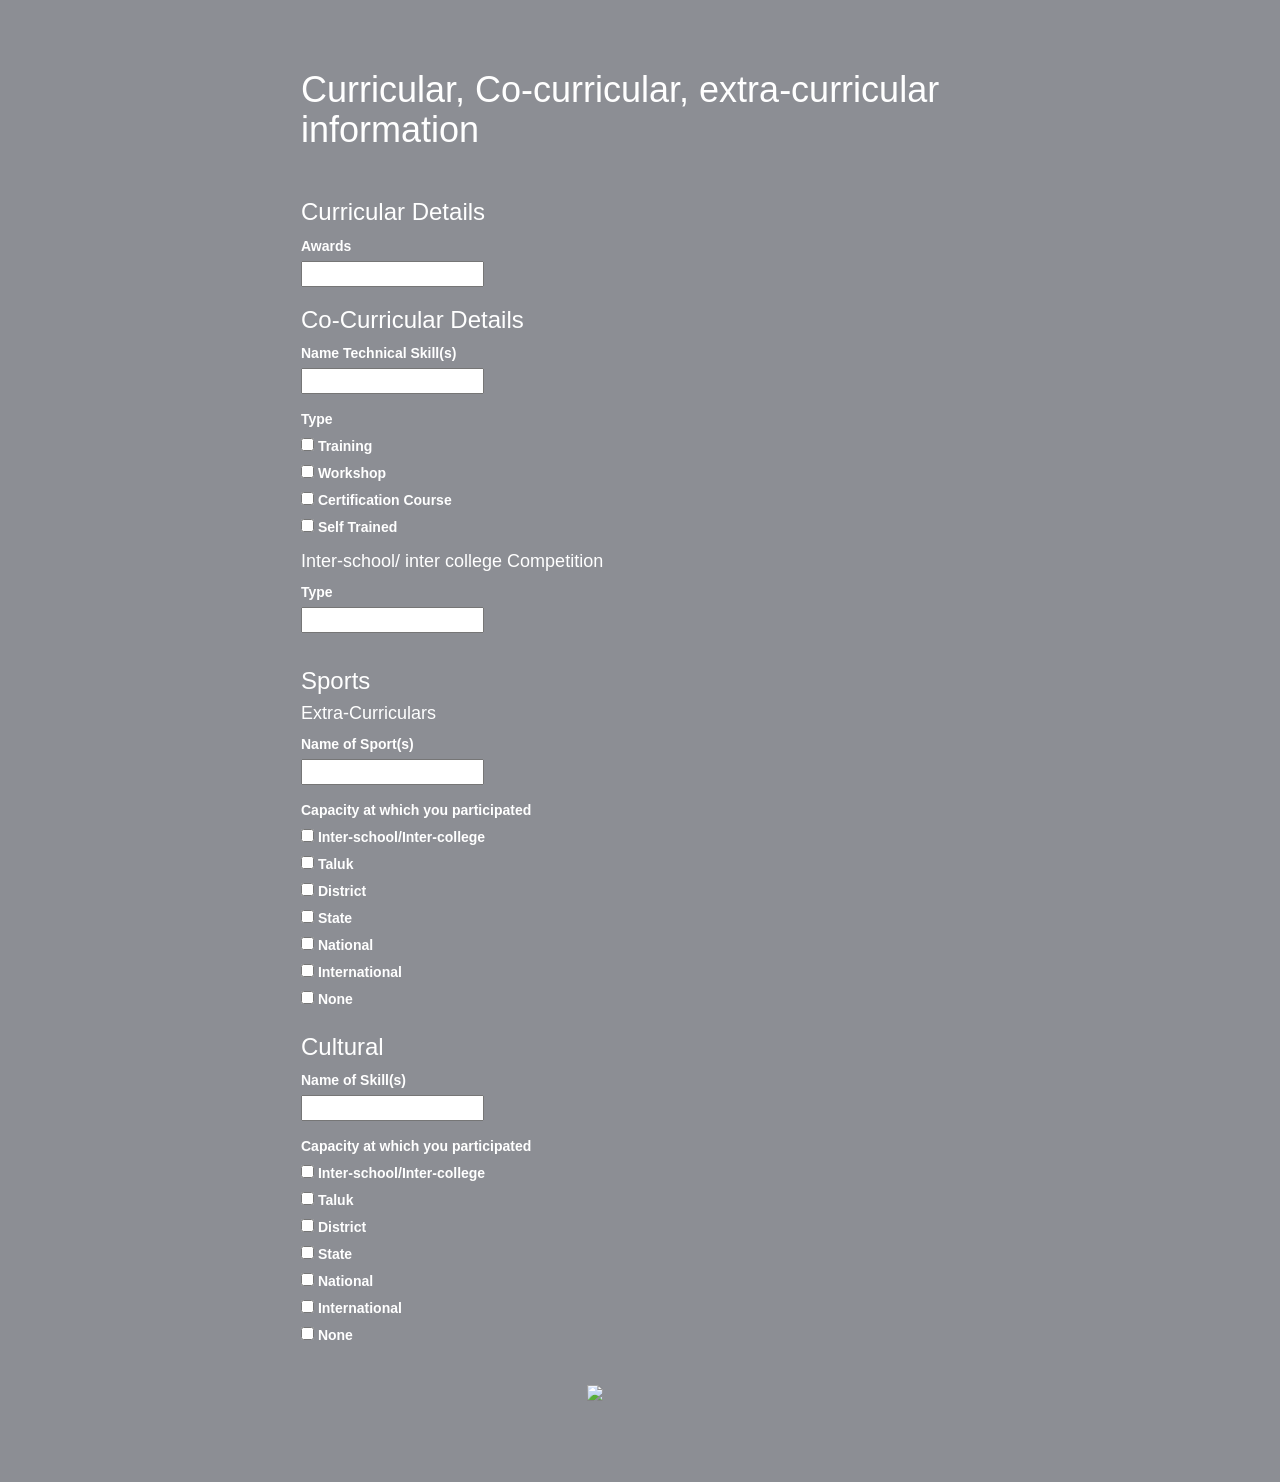
==== commit 931efc2b: "checkpoint" ====
--- a/index1.html
+++ b/index1.html
@@ -6,7 +6,7 @@
     <meta name="viewport" content="width=device-width, initial-scale=1">
 
     <link rel="stylesheet" href="css/style1.css">
-    <!--<link rel="stylesheet" href="https://maxcdn.bootstrapcdn.com/bootstrap/3.3.7/css/bootstrap.min.css">-->
+    <link rel="stylesheet" href="https://maxcdn.bootstrapcdn.com/bootstrap/3.3.7/css/bootstrap.min.css">
 
     <script src="js/jquery-2.1.4.min.js"></script>
 
@@ -28,7 +28,7 @@
 
     <!-- Wrapper for slides -->
     <div class="carousel-inner" role="listbox">
-        <div class="item active">
+        <div class="item">
             <form id="section1" class="container-fluid ">
 
                 <!--- -----------------------------------------------------------
@@ -317,11 +317,11 @@
                 </div>
 
 
-                <a role="button" class="nextButton" data-aria-formId="section1">
-                    <input type="submit" style="display: none">
+                <label for="section1-submit" role="button" class="nextButton" data-aria-formId="section1">
+                    <input id="section1-submit" type="submit" style="display: none">
                     <span class="nextButton"><img src="images/next.png"></span>
                     <span class="sr-only">Next</span>
-                </a>
+                </label>
 
             </form>
         </div>
@@ -668,16 +668,16 @@
                 </div>
 
                 <!--data-slide="next" -->
-                <a role="button" class="nextButton" data-aria-formId="section2">
-                    <input type="submit" style="display: none">
+                <label for="section2-submit" role="button" class="nextButton" data-aria-formId="section2">
+                    <input id="section2-submit" type="submit" style="display: none">
                     <span class="nextButton"><img src="images/next.png"></span>
                     <span class="sr-only">Next</span>
-                </a>
+                </label>
 
             </form>
         </div>
 
-        <div class="item ">
+        <div class="item active">
             <form id="section3" class="container-fluid">
                 <!-- -----------------------------------------------------------
                     div container 9 : Curricular details-->
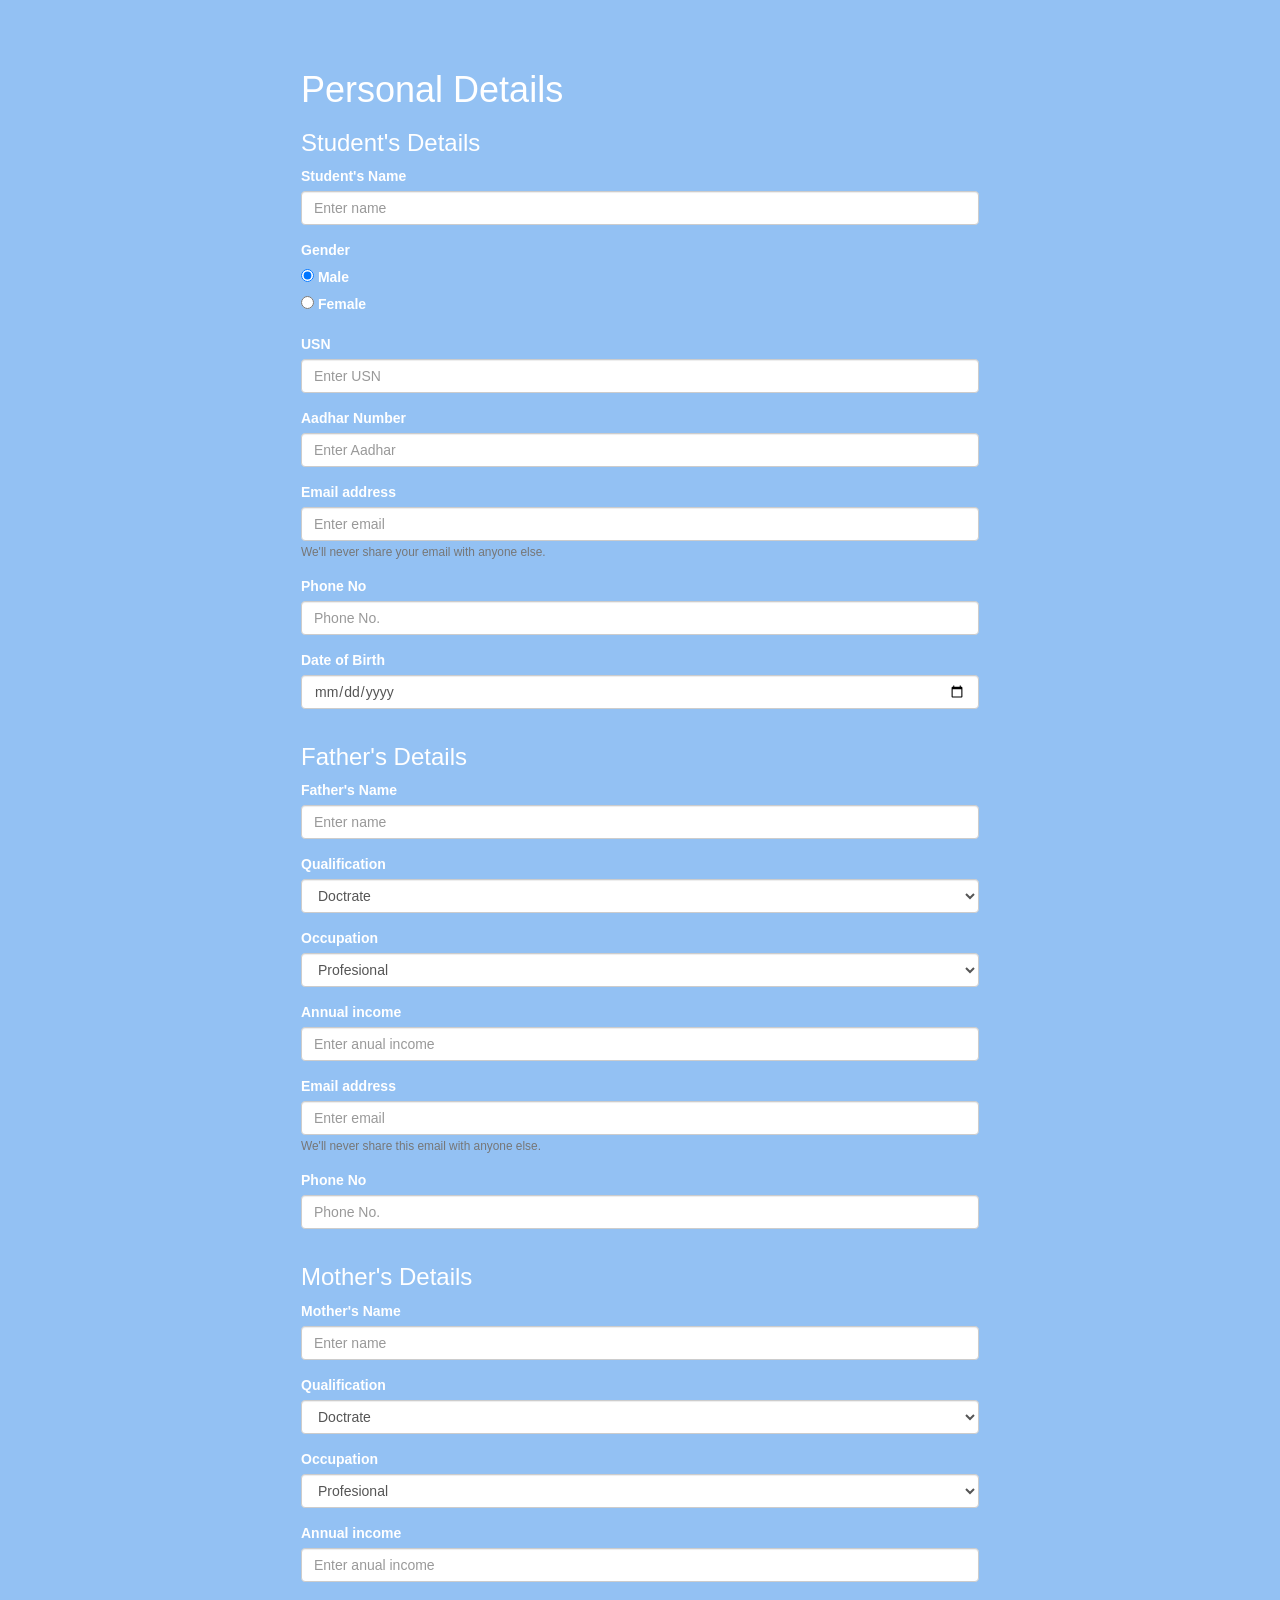
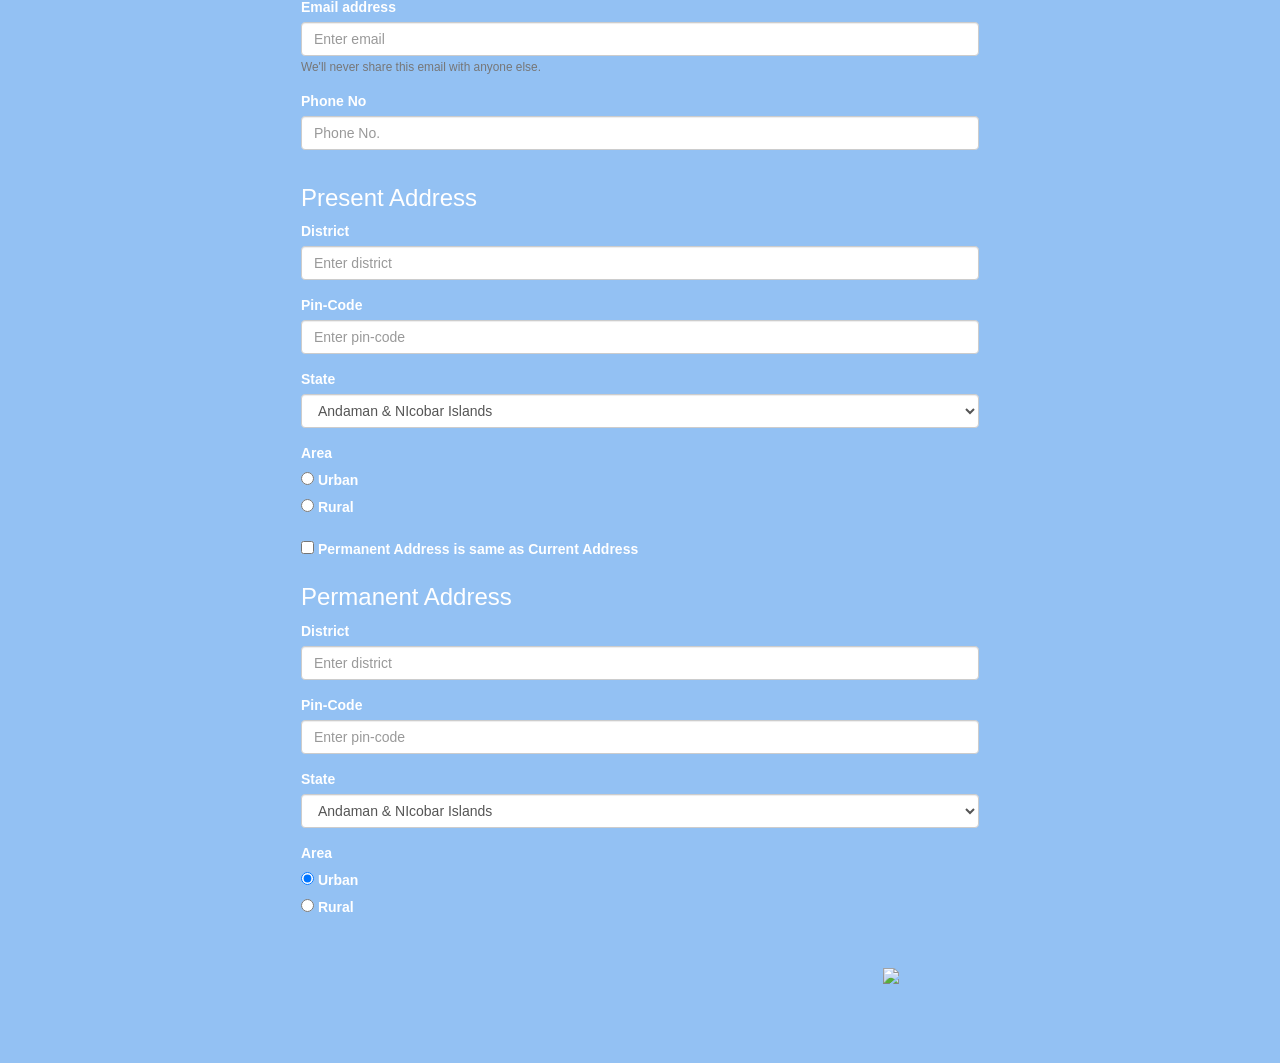
==== commit 295d6398: "fixed incompatibility" ====
--- a/index1.html
+++ b/index1.html
@@ -10,8 +10,6 @@
 
     <script src="js/jquery-2.1.4.min.js"></script>
 
-    <script src="bootstrap/css/bootstrap.min.css"></script>
-    <script src="bootstrap/css/bootstrap-theme.min.css"></script>
     <script src="bootstrap/js/bootstrap.min.js"></script>
     <script src="js/script1.js"></script>
 
@@ -28,7 +26,7 @@
 
     <!-- Wrapper for slides -->
     <div class="carousel-inner" role="listbox">
-        <div class="item">
+        <div class="item active">
             <form id="section1" class="container-fluid ">
 
                 <!--- -----------------------------------------------------------
@@ -677,7 +675,7 @@
             </form>
         </div>
 
-        <div class="item active">
+        <div class="item">
             <form id="section3" class="container-fluid">
                 <!-- -----------------------------------------------------------
                     div container 9 : Curricular details-->
